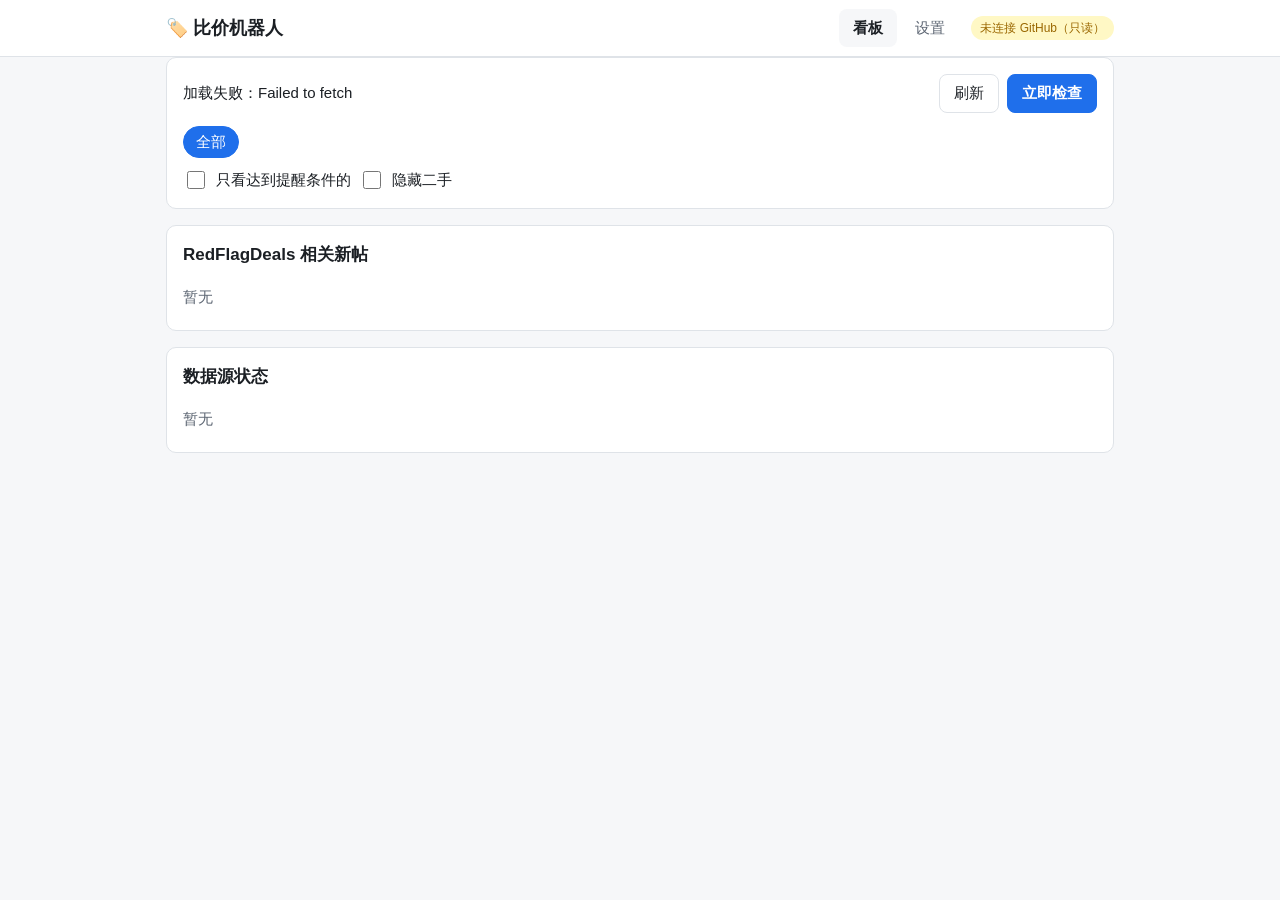
==== docs/index.html @ 58367739 "feat: 多商品比价机器人 + 设置页/看板 - 多商品配置（config.json），各数据源按商品搜索词搜索 - 原价可按容量分档、单一原价或不设；按成色设提醒折扣；全新机目标价 - 跳过网页标" ====
<!doctype html>
<html lang="zh-CN">
<head>
<meta charset="utf-8">
<meta name="viewport" content="width=device-width, initial-scale=1">
<title>比价机器人</title>
<link rel="icon" href="data:image/svg+xml,<svg xmlns='http://www.w3.org/2000/svg' viewBox='0 0 100 100'><text y='.9em' font-size='90'>🏷️</text></svg>">
<style>
:root {
  --bg: #f6f7f9; --panel: #ffffff; --text: #1b1f24; --muted: #5d6673; --line: #dfe3e8;
  --accent: #1f6feb; --accent-text: #ffffff; --good: #1a7f37; --good-bg: #dafbe1;
  --warn: #9a6700; --warn-bg: #fff8c5; --bad: #cf222e; --bad-bg: #ffebe9;
  --s1: #1f6feb; --s2: #bf3989; --s3: #1a7f37; --s4: #bc4c00; --s5: #8250df; --s6: #0a7ea4;
  --radius: 10px;
}
@media (prefers-color-scheme: dark) {
  :root:not([data-theme="light"]) {
    --bg: #0d1117; --panel: #161b22; --text: #e6edf3; --muted: #9198a1; --line: #30363d;
    --accent: #4493f8; --accent-text: #0d1117; --good: #3fb950; --good-bg: #12361f;
    --warn: #d29922; --warn-bg: #3b2e0a; --bad: #f85149; --bad-bg: #42181a;
    --s1: #4493f8; --s2: #db61a2; --s3: #3fb950; --s4: #f0883e; --s5: #a371f7; --s6: #39c5cf;
  }
}
* { box-sizing: border-box; }
body { margin: 0; background: var(--bg); color: var(--text);
  font: 15px/1.5 -apple-system, BlinkMacSystemFont, "Segoe UI", "PingFang SC", "Microsoft YaHei", sans-serif; }
a { color: var(--accent); }
button, input, select, textarea { font: inherit; color: inherit; }
header { background: var(--panel); border-bottom: 1px solid var(--line); position: sticky; top: 0; z-index: 5; }
.wrap { max-width: 980px; margin: 0 auto; padding: 0 16px; }
.top { display: flex; align-items: center; gap: 12px; min-height: 56px; flex-wrap: wrap; }
.top h1 { font-size: 18px; margin: 0; margin-right: auto; }
nav[role="tablist"] { display: flex; gap: 4px; }
.tab { border: 0; background: none; padding: 8px 14px; border-radius: 8px; cursor: pointer; color: var(--muted); }
.tab[aria-selected="true"] { background: var(--bg); color: var(--text); font-weight: 600; }
.pill { font-size: 12px; padding: 2px 8px; border-radius: 99px; background: var(--bg); color: var(--muted); border: 1px solid var(--line); }
.pill.ok { color: var(--good); background: var(--good-bg); border-color: transparent; }
.pill.bad { color: var(--bad); background: var(--bad-bg); border-color: transparent; }
.pill.warn { color: var(--warn); background: var(--warn-bg); border-color: transparent; }
main { padding: 16px 0 120px; }
.card { background: var(--panel); border: 1px solid var(--line); border-radius: var(--radius); padding: 16px; margin-bottom: 16px; }
.card h2 { font-size: 17px; margin: 0 0 12px; }
.card h3 { font-size: 15px; margin: 16px 0 8px; }
.row { display: flex; gap: 8px; flex-wrap: wrap; align-items: center; }
.muted { color: var(--muted); }
.small { font-size: 13px; }
.btn { border: 1px solid var(--line); background: var(--panel); padding: 7px 14px; border-radius: 8px; cursor: pointer; }
.btn:hover { border-color: var(--muted); }
.btn.primary { background: var(--accent); color: var(--accent-text); border-color: var(--accent); font-weight: 600; }
.btn.danger { color: var(--bad); }
.btn:disabled { opacity: .5; cursor: not-allowed; }
.btn.small { padding: 3px 10px; font-size: 13px; }
:focus-visible { outline: 2px solid var(--accent); outline-offset: 2px; }
.chips { display: flex; gap: 6px; flex-wrap: wrap; }
.chip { border: 1px solid var(--line); background: var(--panel); border-radius: 99px; padding: 4px 12px; cursor: pointer; }
.chip[aria-pressed="true"] { background: var(--accent); color: var(--accent-text); border-color: var(--accent); }
.offers { display: grid; gap: 8px; }
.offer { display: grid; grid-template-columns: 110px 1fr auto; gap: 4px 12px; align-items: start;
  padding: 10px 12px; border: 1px solid var(--line); border-radius: 8px; }
.offer.hit { border-color: var(--good); box-shadow: inset 4px 0 0 var(--good); }
.price { font-size: 20px; font-weight: 700; white-space: nowrap; }
.offer .title { overflow-wrap: anywhere; }
.offer .meta { grid-column: 2 / 4; display: flex; gap: 6px; flex-wrap: wrap; font-size: 13px; }
.badge { font-size: 12px; padding: 1px 7px; border-radius: 6px; background: var(--bg); border: 1px solid var(--line); white-space: nowrap; }
.badge.good { color: var(--good); background: var(--good-bg); border-color: transparent; }
.badge.warn { color: var(--warn); background: var(--warn-bg); border-color: transparent; }
.chart { width: 100%; height: auto; display: block; }
.legend { display: flex; gap: 12px; flex-wrap: wrap; font-size: 13px; }
.legend i { display: inline-block; width: 10px; height: 10px; border-radius: 2px; margin-right: 4px; vertical-align: middle; }
ul.plain { list-style: none; padding: 0; margin: 0; }
ul.plain li { padding: 6px 0; border-bottom: 1px solid var(--line); overflow-wrap: anywhere; }
ul.plain li:last-child { border-bottom: 0; }
label { display: block; font-size: 13px; color: var(--muted); margin-bottom: 4px; }
.field { margin-bottom: 12px; min-width: 0; }
input[type=text], input[type=number], input[type=password], input[type=url], select, textarea {
  width: 100%; padding: 7px 10px; border: 1px solid var(--line); border-radius: 8px; background: var(--bg); }
textarea { min-height: 84px; resize: vertical; }
.grid2 { display: grid; grid-template-columns: repeat(2, minmax(0, 1fr)); gap: 0 12px; }
.grid4 { display: grid; grid-template-columns: repeat(4, minmax(0, 1fr)); gap: 0 12px; }
.check { display: flex; align-items: center; gap: 8px; color: var(--text); font-size: 15px; margin: 0; }
.check input { width: 18px; height: 18px; }
details.prod { border: 1px solid var(--line); border-radius: 8px; margin-bottom: 10px; }
details.prod > summary { padding: 10px 12px; cursor: pointer; display: flex; gap: 8px; align-items: center; list-style: none; }
details.prod > summary::-webkit-details-marker { display: none; }
details.prod > summary::before { content: "▸"; color: var(--muted); }
details.prod[open] > summary::before { content: "▾"; }
details.prod .body { padding: 4px 12px 12px; }
table.tiers { width: 100%; border-collapse: collapse; }
table.tiers th { text-align: left; font-weight: normal; font-size: 13px; color: var(--muted); padding: 0 6px 4px 0; }
table.tiers td { padding: 0 6px 6px 0; }
.seg { display: inline-flex; border: 1px solid var(--line); border-radius: 8px; overflow: hidden; flex-wrap: wrap; }
.seg label { margin: 0; padding: 6px 12px; cursor: pointer; color: var(--text); font-size: 14px; }
.seg input { position: absolute; opacity: 0; pointer-events: none; }
.seg input:checked + span { font-weight: 700; color: var(--accent); }
.seg label:has(input:focus-visible) { outline: 2px solid var(--accent); outline-offset: -2px; }
.src { border: 1px solid var(--line); border-radius: 8px; padding: 10px 12px; margin-bottom: 8px; }
.savebar { position: fixed; left: 0; right: 0; bottom: 0; background: var(--panel); border-top: 1px solid var(--line); z-index: 6; }
.savebar .wrap { display: flex; gap: 8px; align-items: center; min-height: 60px; flex-wrap: wrap; padding-top: 8px; padding-bottom: 8px; }
#saveMsg { margin-right: auto; font-size: 14px; }
.err { color: var(--bad); }
.okmsg { color: var(--good); }
.empty { color: var(--muted); padding: 12px 0; }
.sr { position: absolute; width: 1px; height: 1px; overflow: hidden; clip: rect(0 0 0 0); white-space: nowrap; }
@media (max-width: 640px) {
  .offer { grid-template-columns: 1fr auto; }
  .offer .title { grid-column: 1 / 3; }
  .offer .meta { grid-column: 1 / 3; }
  .grid4 { grid-template-columns: repeat(2, minmax(0, 1fr)); }
  .grid2 { grid-template-columns: 1fr; }
}
</style>
</head>
<body>
<header>
  <div class="wrap top">
    <h1>🏷️ 比价机器人</h1>
    <nav role="tablist" aria-label="页面">
      <button class="tab" role="tab" id="tab-board" aria-controls="board" aria-selected="true">看板</button>
      <button class="tab" role="tab" id="tab-settings" aria-controls="settings" aria-selected="false" tabindex="-1">设置</button>
    </nav>
    <span id="conn" class="pill">未连接 GitHub</span>
  </div>
</header>

<main class="wrap">
  <section id="board" role="tabpanel" aria-labelledby="tab-board">
    <div class="card">
      <div class="row" style="justify-content: space-between">
        <div>
          <div id="runInfo">正在加载…</div>
          <div id="runStatus" class="small muted"></div>
        </div>
        <div class="row">
          <button class="btn" id="btnRefresh" type="button">刷新</button>
          <button class="btn primary" id="btnRun" type="button">立即检查</button>
        </div>
      </div>
      <p id="actionMsg" class="small" role="status" aria-live="polite"></p>
      <div class="chips" id="productChips" role="group" aria-label="按商品筛选"></div>
      <div class="row" style="margin-top: 10px">
        <label class="check"><input type="checkbox" id="onlyHits"> 只看达到提醒条件的</label>
        <label class="check"><input type="checkbox" id="hideUsed"> 隐藏二手</label>
      </div>
    </div>
    <div id="productBoards"></div>
    <div class="card">
      <h2>RedFlagDeals 相关新帖</h2>
      <ul class="plain" id="posts"></ul>
    </div>
    <div class="card">
      <h2>数据源状态</h2>
      <ul class="plain" id="health"></ul>
    </div>
  </section>

  <section id="settings" role="tabpanel" aria-labelledby="tab-settings" hidden>
    <div class="card">
      <h2>连接 GitHub</h2>
      <p class="small muted">保存设置和“立即检查”需要一个只对本仓库有权限的 GitHub 令牌。令牌只保存在这台设备的浏览器里。</p>
      <div class="field">
        <label for="token">GitHub 令牌（fine-grained token）</label>
        <input type="password" id="token" autocomplete="off" spellcheck="false" placeholder="github_pat_…">
      </div>
      <div class="row">
        <button class="btn primary" id="btnToken" type="button">保存令牌</button>
        <button class="btn" id="btnTokenClear" type="button">清除</button>
        <a id="tokenLink" class="small" target="_blank" rel="noopener">去 GitHub 创建令牌 ↗</a>
      </div>
      <p class="small muted" id="tokenHelp"></p>
      <p id="tokenMsg" class="small" role="status" aria-live="polite"></p>
    </div>

    <div class="card">
      <h2>通用</h2>
      <div class="grid2">
        <div class="field">
          <label for="s-interval">检查频率</label>
          <select id="s-interval" data-bind="settings.interval_minutes" data-type="num">
            <option value="10">每 10 分钟</option><option value="20">每 20 分钟</option>
            <option value="30">每 30 分钟</option><option value="60">每小时</option>
            <option value="180">每 3 小时</option>
          </select>
        </div>
        <div class="field">
          <label for="s-digest">每日行情推送时间（多伦多）</label>
          <select id="s-digest" data-bind="settings.daily_digest_hour" data-type="num"></select>
        </div>
        <div class="field">
          <label for="s-drop">已推送过的报价，再降多少才再推（$）</label>
          <input type="number" id="s-drop" min="0" step="1" data-bind="settings.price_drop_cad" data-type="num">
        </div>
        <div class="field">
          <label for="s-urgent">折扣达到多少用最高优先级推送（%）</label>
          <input type="number" id="s-urgent" min="0" max="100" step="1" data-bind="settings.urgent_discount_pct" data-type="num">
        </div>
        <div class="field">
          <label for="s-max">每次最多单独推送几条</label>
          <input type="number" id="s-max" min="1" max="30" step="1" data-bind="settings.max_pushes_per_run" data-type="num">
        </div>
        <div class="field">
          <label for="s-hst">税率（%，用于显示含税价）</label>
          <input type="number" id="s-hst" min="0" max="30" step="0.5" data-bind="settings.hst_pct" data-type="num">
        </div>
      </div>
      <label class="check"><input type="checkbox" data-bind="settings.skip_out_of_stock" data-type="bool"> 跳过网页标明缺货的报价</label>
    </div>

    <div class="card">
      <div class="row" style="justify-content: space-between; margin-bottom: 8px">
        <h2 style="margin: 0">商品</h2>
        <button class="btn" id="btnAddProduct" type="button">＋ 添加商品</button>
      </div>
      <div id="productEditors"></div>
    </div>

    <div class="card">
      <div class="row" style="justify-content: space-between; margin-bottom: 8px">
        <h2 style="margin: 0">数据源</h2>
        <button class="btn" id="btnAddSource" type="button">＋ 添加网页</button>
      </div>
      <p class="small muted">网址里的 <code>{query}</code> 会替换成每个商品的搜索词，这样一个数据源能搜所有商品；没有它的网址只抓一次，再按商品关键词匹配。</p>
      <div id="sourceEditors"></div>
    </div>

    <div class="card">
      <h2>手机推送和其他操作</h2>
      <p class="small muted">推送用 ntfy。主题名存放在仓库的 Settings → Secrets → Actions → <code>NTFY_TOPIC</code>，不会出现在这个公开页面里。</p>
      <div class="row">
        <button class="btn" id="btnTest" type="button">发送测试推送</button>
        <button class="btn" id="btnDigest" type="button">立即发送每日行情</button>
      </div>
      <p id="opsMsg" class="small" role="status" aria-live="polite"></p>
    </div>
  </section>
</main>

<div class="savebar" id="savebar" hidden>
  <div class="wrap">
    <span id="saveMsg" role="status" aria-live="polite"></span>
    <button class="btn" id="btnDiscard" type="button">放弃修改</button>
    <button class="btn primary" id="btnSave" type="button">保存设置</button>
  </div>
</div>

<script>
"use strict";
/* ------------------------------------------------------------ repo & API */
const REPO = (() => {
  const m = location.hostname.match(/^([^.]+)\.github\.io$/);
  const seg = location.pathname.split("/").filter(Boolean)[0];
  if (m && seg) return { owner: m[1], name: seg };
  return { owner: "cflank", name: "deal-bot" };
})();
const API = `https://api.github.com/repos/${REPO.owner}/${REPO.name}`;
const RAW = `https://raw.githubusercontent.com/${REPO.owner}/${REPO.name}`;
const WORKFLOW = "bot.yml";
const COND = { new: "全新", openbox: "开箱", refurb: "翻新", used: "二手" };

const store = {
  get(k) { try { return localStorage.getItem(k); } catch { return null; } },
  set(k, v) { try { v == null ? localStorage.removeItem(k) : localStorage.setItem(k, v); } catch {} },
};
let token = store.get("dealbot.token") || "";

async function gh(path, { method = "GET", body, raw = false } = {}) {
  const headers = { Accept: raw ? "application/vnd.github.raw+json" : "application/vnd.github+json" };
  if (token) headers.Authorization = `Bearer ${token}`;
  if (body) headers["Content-Type"] = "application/json";
  const r = await fetch(API + path, { method, headers, body: body ? JSON.stringify(body) : undefined, cache: "no-store" });
  if (!r.ok) {
    let msg = `HTTP ${r.status}`;
    try { const j = await r.json(); if (j.message) msg += `：${j.message}`; } catch {}
    const e = new Error(msg); e.status = r.status; throw e;
  }
  if (r.status === 204) return null;
  return raw ? r.text() : r.json();
}

async function readFile(path, ref) {
  if (token) return JSON.parse(await gh(`/contents/${path}?ref=${ref}`, { raw: true }));
  const r = await fetch(`${RAW}/${ref}/${path}?t=${Date.now()}`, { cache: "no-store" });
  if (!r.ok) { const e = new Error(`HTTP ${r.status}`); e.status = r.status; throw e; }
  return r.json();
}

const b64encode = (s) => { const b = new TextEncoder().encode(s); let x = ""; b.forEach(c => x += String.fromCharCode(c)); return btoa(x); };
const b64decode = (s) => new TextDecoder().decode(Uint8Array.from(atob(s.replace(/\n/g, "")), c => c.charCodeAt(0)));

async function dispatch(mode) {
  await gh(`/actions/workflows/${WORKFLOW}/dispatches`, { method: "POST", body: { ref: "main", inputs: { mode } } });
}

/* ---------------------------------------------------------------- helpers */
const $ = (s, el = document) => el.querySelector(s);
const esc = (s) => String(s ?? "").replace(/[&<>"']/g, c => ({ "&": "&amp;", "<": "&lt;", ">": "&gt;", '"': "&quot;", "'": "&#39;" }[c]));
const safeUrl = (u) => /^https?:\/\//i.test(u || "") ? u : "#";
const money = (v) => v == null ? "-" : "$" + Number(v).toLocaleString("en-CA", { minimumFractionDigits: v % 1 ? 2 : 0, maximumFractionDigits: 2 });
function ago(iso) {
  if (!iso) return "从未";
  const m = Math.round((Date.now() - new Date(iso).getTime()) / 60000);
  if (m < 1) return "刚刚"; if (m < 60) return `${m} 分钟前`;
  const h = Math.round(m / 60); if (h < 48) return `${h} 小时前`;
  return `${Math.round(h / 24)} 天前`;
}
function setMsg(el, text, kind) { el.textContent = text; el.className = "small " + (kind === "err" ? "err" : kind === "ok" ? "okmsg" : ""); }
function errText(e) {
  if (e.status === 401) return "令牌无效或已过期，请在“设置”里重新填写。";
  if (e.status === 403 || e.status === 404) return `没有权限（${e.message}）。请确认令牌对本仓库有 Contents 和 Actions 的读写权限。`;
  return e.message;
}

/* ------------------------------------------------------------------- tabs */
const tabs = [$("#tab-board"), $("#tab-settings")];
function selectTab(t) {
  tabs.forEach(x => {
    const on = x === t;
    x.setAttribute("aria-selected", on); x.tabIndex = on ? 0 : -1;
    document.getElementById(x.getAttribute("aria-controls")).hidden = !on;
  });
  $("#savebar").hidden = t.id !== "tab-settings";
  store.set("dealbot.tab", t.id);
}
tabs.forEach((t, i) => {
  t.addEventListener("click", () => selectTab(t));
  t.addEventListener("keydown", e => {
    if (e.key === "ArrowRight" || e.key === "ArrowLeft") {
      const n = tabs[(i + (e.key === "ArrowRight" ? 1 : tabs.length - 1)) % tabs.length];
      n.focus(); selectTab(n);
    }
  });
});

/* ------------------------------------------------------------- dashboard */
let latest = null, history = {}, filterProduct = store.get("dealbot.filter") || "all";

async function loadBoard() {
  $("#runInfo").textContent = "正在加载…";
  try {
    [latest, history] = await Promise.all([readFile("latest.json", "data"), readFile("history.json", "data").catch(() => ({}))]);
  } catch (e) {
    latest = null;
    $("#runInfo").textContent = e.status === 404 ? "还没有数据：机器人第一次运行后这里会显示报价。" : `加载失败：${errText(e)}`;
  }
  if (latest) {
    $("#runInfo").innerHTML = `上次检查：<strong>${esc(ago(latest.generated_at))}</strong>
      <span class="muted small">（每 ${esc(latest.interval_minutes)} 分钟检查一次）</span>`;
  }
  renderBoard();
  loadRuns();
}

async function loadRuns() {
  try {
    const j = await gh(`/actions/workflows/${WORKFLOW}/runs?per_page=1`);
    const r = j.workflow_runs && j.workflow_runs[0];
    if (!r) return;
    const st = r.status !== "completed" ? "运行中…" : r.conclusion === "success" ? "成功" : `失败（${r.conclusion}）`;
    $("#runStatus").innerHTML = `最近一次 GitHub 运行：${esc(st)} · ${esc(ago(r.created_at))} · <a href="${esc(r.html_url)}" target="_blank" rel="noopener">查看日志 ↗</a>`;
  } catch { /* unauthenticated rate limit etc. — not critical */ }
}

function renderBoard() {
  const chips = $("#productChips"); chips.innerHTML = "";
  const products = latest ? latest.products : [];
  if (filterProduct !== "all" && !products.some(p => p.id === filterProduct)) filterProduct = "all";
  [{ id: "all", name: "全部" }, ...products].forEach(p => {
    const b = document.createElement("button");
    b.type = "button"; b.className = "chip"; b.textContent = p.name;
    b.setAttribute("aria-pressed", p.id === filterProduct);
    b.onclick = () => { filterProduct = p.id; store.set("dealbot.filter", p.id); renderBoard(); };
    chips.append(b);
  });

  const boards = $("#productBoards"); boards.innerHTML = "";
  const onlyHits = $("#onlyHits").checked, hideUsed = $("#hideUsed").checked;
  products.filter(p => filterProduct === "all" || p.id === filterProduct).forEach(p => {
    const all = latest.offers.filter(o => o.product === p.id);
    const list = all.filter(o => (!onlyHits || o.qualifies) && (!hideUsed || o.condition !== "used"));
    const best = all.filter(o => o.condition !== "used").sort((a, b) => a.price - b.price)[0];
    const card = document.createElement("section");
    card.className = "card"; card.setAttribute("aria-label", p.name);
    card.innerHTML = `<div class="row" style="justify-content: space-between">
        <h2 style="margin: 0">${esc(p.name)}</h2>
        <span class="small muted">${all.length} 个报价${best ? ` · 非二手最低 <strong>${money(best.price)}</strong>` : ""}</span>
      </div>
      ${chartHtml(history[p.id], p.name)}
      <div class="offers">${list.map(offerHtml).join("") || `<div class="empty">${all.length ? "没有符合筛选条件的报价" : "暂时没有抓到报价"}</div>`}</div>`;
    boards.append(card);
  });
  if (!products.length && latest) boards.innerHTML = `<div class="card empty">还没有启用的商品，去“设置”里添加。</div>`;

  const posts = (latest?.posts || []).filter(p => filterProduct === "all" || p.product === filterProduct);
  const names = Object.fromEntries(products.map(p => [p.id, p.name]));
  $("#posts").innerHTML = posts.map(p => `<li><a href="${esc(safeUrl(p.link))}" target="_blank" rel="noopener">${esc(p.title)}</a>
      <div class="small muted">${esc(names[p.product] || "")} · ${esc(ago(p.first_seen))}</div></li>`).join("") || `<li class="empty">暂无</li>`;

  const h = Object.entries(latest?.health || {});
  $("#health").innerHTML = h.map(([n, s]) => `<li><span class="pill ${s.ok ? "ok" : "bad"}">${s.ok ? "正常" : "失败"}</span>
      <strong>${esc(n)}</strong> <span class="small muted">${s.ok ? `匹配 ${esc(s.matched)} / 抓到 ${esc(s.raw)}` : `连续 ${esc(s.fails)} 次 · ${esc(s.error)}`}</span></li>`).join("") || `<li class="empty">暂无</li>`;
}

function offerHtml(o) {
  const badges = [];
  if (o.pct != null) badges.push(`<span class="badge ${o.pct <= 100 ? "good" : ""}">原价的 ${Math.round(o.pct)}%</span>`);
  if (o.tier) badges.push(`<span class="badge">${esc(o.tier)}</span>`);
  badges.push(`<span class="badge">${esc(COND[o.condition] || o.condition)}</span>`);
  badges.push(`<span class="badge">${esc(o.source)}</span>`);
  if (o.qualifies) badges.push(`<span class="badge good">达到提醒条件</span>`);
  if (o.carrier) badges.push(`<span class="badge warn">可能需绑定 ${esc(o.carrier)}</span>`);
  if (o.seller) badges.push(`<span class="badge warn">${esc(o.seller)}</span>`);
  if (o.storage_guessed) badges.push(`<span class="badge warn">容量未识别</span>`);
  if (o.lowest != null && o.lowest < o.price) badges.push(`<span class="badge">曾低至 ${money(o.lowest)}</span>`);
  return `<div class="offer ${o.qualifies ? "hit" : ""}">
    <div class="price">${money(o.price)}</div>
    <a class="title" href="${esc(safeUrl(o.url))}" target="_blank" rel="noopener">${esc(o.title)}</a>
    <div class="small muted" style="white-space: nowrap">${o.msrp ? "原价 " + money(o.msrp) : ""}</div>
    <div class="meta">${badges.join("")}</div></div>`;
}

function chartHtml(h, name) {
  if (!h) return "";
  const days = Object.keys(h).sort();
  const series = [...new Set(days.flatMap(d => Object.keys(h[d])))].sort();
  if (days.length < 2 || !series.length) return `<p class="small muted">价格走势：再积累几天数据后显示。</p>`;
  // Draw at the real on-screen width so labels stay readable on phones.
  const W = Math.max(280, Math.min(900, ($("main").clientWidth || 640) - 66)), H = W < 500 ? 160 : 200;
  const P = { l: 52, r: 12, t: 10, b: 24 };
  const vals = days.flatMap(d => Object.values(h[d]));
  let lo = Math.min(...vals), hi = Math.max(...vals);
  if (hi === lo) { hi += 1; lo -= 1; }
  const x = i => P.l + (W - P.l - P.r) * (days.length === 1 ? 0.5 : i / (days.length - 1));
  const y = v => P.t + (H - P.t - P.b) * (1 - (v - lo) / (hi - lo));
  const colors = ["--s1", "--s2", "--s3", "--s4", "--s5", "--s6"];
  const lines = series.map((s, si) => {
    const pts = days.map((d, i) => h[d][s] != null ? [x(i), y(h[d][s]), d, h[d][s]] : null).filter(Boolean);
    const col = `var(${colors[si % colors.length]})`;
    return `<polyline style="fill: none; stroke: ${col}; stroke-width: 2" points="${pts.map(p => p[0].toFixed(1) + "," + p[1].toFixed(1)).join(" ")}"/>` +
      pts.map(p => `<circle cx="${p[0].toFixed(1)}" cy="${p[1].toFixed(1)}" r="3" style="fill: ${col}"><title>${esc(s)} ${p[2]}：${money(p[3])}</title></circle>`).join("");
  }).join("");
  const ticks = [lo, (lo + hi) / 2, hi].map(v => `<text x="${P.l - 6}" y="${y(v) + 4}" text-anchor="end" font-size="11" style="fill: var(--muted)">${money(Math.round(v))}</text>
    <line x1="${P.l}" x2="${W - P.r}" y1="${y(v)}" y2="${y(v)}" style="stroke: var(--line)"/>`).join("");
  const xl = [0, days.length - 1].map(i => `<text x="${x(i)}" y="${H - 6}" text-anchor="${i ? "end" : "start"}" font-size="11" style="fill: var(--muted)">${days[i].slice(5)}</text>`).join("");
  return `<h3>每日最低价走势</h3>
    <svg class="chart" viewBox="0 0 ${W} ${H}" role="img" aria-label="${esc(name)} 每日最低价走势">${ticks}${xl}${lines}</svg>
    <div class="legend">${series.map((s, si) => `<span><i style="background: var(${colors[si % colors.length]})"></i>${esc(s)}</span>`).join("")}</div>`;
}

let resizeTimer;
window.addEventListener("resize", () => { clearTimeout(resizeTimer); resizeTimer = setTimeout(() => latest && renderBoard(), 200); });
$("#onlyHits").onchange = renderBoard;
$("#hideUsed").onchange = renderBoard;
$("#btnRefresh").onclick = loadBoard;

async function runAction(mode, msgEl, okText) {
  if (!token) { setMsg(msgEl, "需要先在“设置”里填写 GitHub 令牌。", "err"); return; }
  setMsg(msgEl, "正在提交…");
  try { await dispatch(mode); setMsg(msgEl, okText, "ok"); setTimeout(loadRuns, 4000); }
  catch (e) { setMsg(msgEl, errText(e), "err"); }
}
$("#btnRun").onclick = () => runAction("run", $("#actionMsg"), "已开始检查，大约 1–3 分钟后点“刷新”查看。");
$("#btnTest").onclick = () => runAction("test-notify", $("#opsMsg"), "已发送，约 1 分钟内手机应收到测试推送。");
$("#btnDigest").onclick = () => runAction("digest", $("#opsMsg"), "已开始，约 1–3 分钟后收到每日行情。");

/* --------------------------------------------------------------- settings */
let cfg = null, cfgSha = null, saved = "", dirty = false;

const DEFAULT_PRODUCT = () => ({
  id: "", name: "新商品", enabled: true, query: "", include: [], exclude: ["for parts", "broken", "wanted", "wtb"],
  min_price: 0, max_price: null, msrp: {}, max_pct: { new: 90, openbox: 85, refurb: 85, used: 70 }, target_price: {},
  _mode: "single", _rows: [{ gb: 256, msrp: null, target: null }],
});

function toUi(c) {
  c.settings = c.settings || {};
  (c.products || (c.products = [])).forEach(p => {
    const m = p.msrp || {}, t = p.target_price || {};
    const gbs = [...new Set([...Object.keys(m), ...Object.keys(t)].filter(k => /^\d+$/.test(k)))].map(Number).sort((a, b) => a - b);
    p._mode = gbs.length ? "tiered" : (m.default || t.default) ? "single" : "none";
    p._rows = gbs.length ? gbs.map(g => ({ gb: g, msrp: m[g] ?? null, target: t[g] ?? null })) : [{ gb: 256, msrp: null, target: null }];
    p._single = { msrp: m.default ?? null, target: t.default ?? null };
    p.max_pct = p.max_pct || {};
  });
  c.sources = c.sources || [];
  return c;
}

function fromUi(c) {
  const out = JSON.parse(JSON.stringify(c));
  out.products.forEach(p => {
    const mode = p._mode, rows = p._rows || [], single = p._single || {};
    p.msrp = {}; p.target_price = {};
    if (mode === "tiered") rows.filter(r => r.gb).forEach(r => {
      if (r.msrp) p.msrp[String(r.gb)] = r.msrp;
      if (r.target) p.target_price[String(r.gb)] = r.target;
    });
    if (mode === "single") { if (single.msrp) p.msrp.default = single.msrp; if (single.target) p.target_price.default = single.target; }
    if (mode === "none" && single.target) p.target_price.default = single.target;
    Object.keys(p.max_pct || {}).forEach(k => { if (p.max_pct[k] == null) delete p.max_pct[k]; });
    if (p.max_price == null) delete p.max_price;
    delete p._mode; delete p._rows; delete p._single;
  });
  return out;
}

function validate(c) {
  const errs = [], ids = new Set();
  c.products.forEach((p, i) => {
    const n = p.name?.trim() || `第 ${i + 1} 个商品`;
    if (!p.name?.trim()) errs.push(`${n}：名称不能为空`);
    if (!p.include?.length && !p.name?.trim()) errs.push(`${n}：至少填一个“标题需包含”的词`);
    if (ids.has(p.id)) errs.push(`${n}：重复的商品`);
    ids.add(p.id);
    if (p.max_price != null && p.min_price != null && p.max_price < p.min_price) errs.push(`${n}：最高价低于最低价`);
    if (p._mode === "tiered" && !p._rows.some(r => r.gb && r.msrp)) errs.push(`${n}：按容量定价至少要填一行原价`);
  });
  c.sources.forEach((s, i) => {
    if (!s.name?.trim()) errs.push(`第 ${i + 1} 个数据源：名称不能为空`);
    if (s.type !== "bestbuy" && !/^https?:\/\//.test(s.url || "")) errs.push(`${s.name || "数据源"}：网址需以 http(s):// 开头`);
  });
  return errs;
}

function getPath(obj, path) { return path.split(".").reduce((o, k) => o == null ? o : o[k], obj); }
function setPath(obj, path, v) {
  const ks = path.split("."); let o = obj;
  ks.slice(0, -1).forEach((k, i) => { if (o[k] == null) o[k] = /^\d+$/.test(ks[i + 1]) ? [] : {}; o = o[k]; });
  o[ks[ks.length - 1]] = v;
}
function readInput(el) {
  const t = el.dataset.type;
  if (t === "bool") return el.checked;
  if (t === "num") return el.value === "" ? null : Number(el.value);
  if (t === "lines") return el.value.split(/\n|,/).map(s => s.trim()).filter(Boolean);
  return el.value;
}
function fillInputs(root) {
  root.querySelectorAll("[data-bind]").forEach(el => {
    const v = getPath(cfg, el.dataset.bind), t = el.dataset.type;
    if (t === "bool") el.checked = v == null ? true : !!v;  // enabled / skip_out_of_stock default to on
    else if (t === "lines") el.value = (v || []).join("\n");
    else if (el.type === "radio") el.checked = el.value === String(v);
    else el.value = v ?? "";
  });
}

document.addEventListener("input", onEdit);
document.addEventListener("change", onEdit);
function onEdit(e) {
  const el = e.target;
  if (!el.dataset || !el.dataset.bind || !cfg) return;
  if (el.type === "radio" && !el.checked) return;
  setPath(cfg, el.dataset.bind, el.type === "radio" ? el.value : readInput(el));
  if (el.dataset.rerender) renderEditors();
  if (el.dataset.bind.endsWith(".name")) {
    const sum = el.closest("details")?.querySelector(".pname");
    if (sum) sum.textContent = el.value || "（未命名）";
  }
  markDirty();
}

function markDirty() {
  dirty = JSON.stringify(fromUi(cfg)) !== saved;
  $("#btnSave").disabled = !dirty || !token;
  $("#btnDiscard").disabled = !dirty;
  const m = $("#saveMsg");
  if (!token) setMsg(m, "只读：填写 GitHub 令牌后才能保存。");
  else if (dirty) setMsg(m, "有未保存的修改。");
  else setMsg(m, "");
}

function slugId(name) {
  let base = (name || "").toLowerCase().replace(/[^a-z0-9]+/g, "-").replace(/^-|-$/g, "") || "p";
  let id = base, i = 2;
  while (cfg.products.some(p => p.id === id)) id = `${base}-${i++}`;
  return id;
}

function productEditor(p, i) {
  const b = `products.${i}`;
  const tiers = p._mode === "tiered" ? `
    <table class="tiers"><thead><tr><th scope="col">容量（GB，1TB=1024）</th><th scope="col">原价 $</th><th scope="col">目标价 $（全新）</th><th><span class="sr">删除</span></th></tr></thead><tbody>
    ${p._rows.map((r, j) => `<tr>
      <td><input type="number" min="1" aria-label="容量" data-bind="${b}._rows.${j}.gb" data-type="num"></td>
      <td><input type="number" min="0" aria-label="原价" data-bind="${b}._rows.${j}.msrp" data-type="num"></td>
      <td><input type="number" min="0" aria-label="目标价" data-bind="${b}._rows.${j}.target" data-type="num"></td>
      <td><button type="button" class="btn small danger" data-act="delRow" data-i="${i}" data-j="${j}" aria-label="删除这一行">✕</button></td></tr>`).join("")}
    </tbody></table>
    <button type="button" class="btn small" data-act="addRow" data-i="${i}">＋ 加一档容量</button>
    <p class="small muted">标题里认不出容量时，按最小一档比较，避免高估折扣。</p>` :
    `<div class="grid2">
      ${p._mode === "single" ? `<div class="field"><label for="p${i}-msrp">原价 $</label><input type="number" min="0" id="p${i}-msrp" data-bind="${b}._single.msrp" data-type="num"></div>` : ""}
      <div class="field"><label for="p${i}-target">目标价 $（全新，低于即提醒）</label><input type="number" min="0" id="p${i}-target" data-bind="${b}._single.target" data-type="num"></div>
    </div>`;
  return `<details class="prod" ${p._open ? "open" : ""} data-i="${i}">
    <summary><span class="pname">${esc(p.name || "（未命名）")}</span>
      ${p.enabled === false ? `<span class="pill">已暂停</span>` : `<span class="pill ok">监控中</span>`}</summary>
    <div class="body">
      <label class="check" style="margin-bottom: 12px"><input type="checkbox" data-bind="${b}.enabled" data-type="bool" data-rerender="1"> 启用监控</label>
      <div class="grid2">
        <div class="field"><label for="p${i}-name">名称（推送里显示）</label><input type="text" id="p${i}-name" data-bind="${b}.name"></div>
        <div class="field"><label for="p${i}-q">搜索词（用于各网站搜索）</label><input type="text" id="p${i}-q" data-bind="${b}.query" placeholder="例如 airpods pro 3"></div>
        <div class="field"><label for="p${i}-inc">标题需包含（任一即可，每行一个）</label><textarea id="p${i}-inc" data-bind="${b}.include" data-type="lines"></textarea></div>
        <div class="field"><label for="p${i}-exc">标题含这些就排除（每行一个）</label><textarea id="p${i}-exc" data-bind="${b}.exclude" data-type="lines"></textarea></div>
        <div class="field"><label for="p${i}-min">最低价 $（低于视为配件/误识别）</label><input type="number" min="0" id="p${i}-min" data-bind="${b}.min_price" data-type="num"></div>
        <div class="field"><label for="p${i}-max">最高价 $（可空）</label><input type="number" min="0" id="p${i}-max" data-bind="${b}.max_price" data-type="num"></div>
      </div>
      <h3>原价和目标价</h3>
      <div class="seg" role="radiogroup" aria-label="原价方式" style="margin-bottom: 10px">
        ${[["tiered", "按容量分档"], ["single", "单一原价"], ["none", "不设原价"]].map(([v, t]) =>
          `<label><input type="radio" name="mode${i}" value="${v}" data-bind="${b}._mode" data-rerender="1"><span>${t}</span></label>`).join("")}
      </div>
      ${tiers}
      <h3>按折扣提醒：报价 ≤ 原价的百分之几</h3>
      ${p._mode === "none" ? `<p class="small muted">不设原价时只按目标价提醒。</p>` : `<div class="grid4">
        ${Object.entries(COND).map(([k, t]) => `<div class="field"><label for="p${i}-pct-${k}">${t}（%）</label>
          <input type="number" min="1" max="150" id="p${i}-pct-${k}" placeholder="不提醒" data-bind="${b}.max_pct.${k}" data-type="num"></div>`).join("")}
      </div><p class="small muted">留空表示这种成色不按折扣提醒。目标价只对全新机生效。</p>`}
      <div class="row" style="justify-content: flex-end"><button type="button" class="btn danger" data-act="delProduct" data-i="${i}">删除这个商品</button></div>
    </div></details>`;
}

function sourceEditor(s, i) {
  const b = `sources.${i}`;
  const kind = { rfd: "论坛 RSS", bestbuy: "Best Buy 接口", amazon: "Amazon 搜索页", page: "网页结构化数据" }[s.type] || s.type;
  return `<div class="src">
    <div class="row" style="justify-content: space-between">
      <label class="check"><input type="checkbox" data-bind="${b}.enabled" data-type="bool"> <strong>${esc(s.name)}</strong></label>
      <span class="pill">${esc(kind)}</span>
    </div>
    <div class="grid2" style="margin-top: 8px">
      <div class="field"><label for="s${i}-name">名称</label><input type="text" id="s${i}-name" data-bind="${b}.name"></div>
      ${s.type !== "rfd" ? `<div class="field"><label for="s${i}-cond">成色</label><select id="s${i}-cond" data-bind="${b}.condition">
        <option value="">按标题自动识别</option>${Object.entries(COND).map(([k, t]) => `<option value="${k}">一律算${t}</option>`).join("")}</select></div>` : "<div></div>"}
    </div>
    ${s.type !== "bestbuy" ? `<div class="field"><label for="s${i}-url">网址</label><input type="url" id="s${i}-url" data-bind="${b}.url" spellcheck="false"></div>` : `<p class="small muted">自动用每个商品的搜索词查询。</p>`}
    <div class="row" style="justify-content: flex-end"><button type="button" class="btn small danger" data-act="delSource" data-i="${i}">删除</button></div>
  </div>`;
}

function renderEditors() {
  if (!cfg) return;
  const open = new Set([...document.querySelectorAll("details.prod[open]")].map(d => d.dataset.i));
  cfg.products.forEach((p, i) => { p._open = open.has(String(i)) || p._open; });
  $("#productEditors").innerHTML = cfg.products.map(productEditor).join("") || `<p class="empty">还没有商品。</p>`;
  $("#sourceEditors").innerHTML = cfg.sources.map(sourceEditor).join("");
  cfg.products.forEach(p => delete p._open);
  fillInputs($("#settings"));
}

document.addEventListener("click", e => {
  const btn = e.target.closest("[data-act]");
  if (!btn || !cfg) return;
  const i = Number(btn.dataset.i), act = btn.dataset.act;
  if (act === "delProduct") {
    if (!confirm(`删除“${cfg.products[i].name}”？保存后生效。`)) return;
    cfg.products.splice(i, 1);
  } else if (act === "addRow") { cfg.products[i]._rows.push({ gb: null, msrp: null, target: null }); cfg.products[i]._open = true; }
  else if (act === "delRow") { cfg.products[i]._rows.splice(Number(btn.dataset.j), 1); cfg.products[i]._open = true; }
  else if (act === "delSource") {
    if (!confirm(`删除数据源“${cfg.sources[i].name}”？保存后生效。`)) return;
    cfg.sources.splice(i, 1);
  }
  renderEditors(); markDirty();
});

$("#btnAddProduct").onclick = () => {
  const p = DEFAULT_PRODUCT(); p._open = true;
  cfg.products.push(p); renderEditors(); markDirty();
  const d = document.querySelectorAll("details.prod"); d[d.length - 1]?.querySelector("input[type=text]")?.focus();
};
$("#btnAddSource").onclick = () => {
  cfg.sources.push({ id: "custom-" + Date.now().toString(36), name: "新网页", type: "page", enabled: true, url: "https://" });
  renderEditors(); markDirty();
};

async function loadConfig() {
  try {
    if (token) {
      const j = await gh(`/contents/config.json?ref=main`);
      cfgSha = j.sha;
      cfg = toUi(JSON.parse(b64decode(j.content)));
    } else {
      cfg = toUi(await readFile("config.json", "main"));
    }
    saved = JSON.stringify(fromUi(cfg));
    renderEditors(); markDirty();
  } catch (e) {
    $("#productEditors").innerHTML = `<p class="err">读取设置失败：${esc(errText(e))}</p>`;
  }
}

$("#btnDiscard").onclick = () => { if (confirm("放弃所有未保存的修改？")) loadConfig(); };
$("#btnSave").onclick = async () => {
  const m = $("#saveMsg");
  cfg.products.forEach(p => { if (!p.id) p.id = slugId(p.query || p.name); });  // id is fixed once saved
  const errs = validate(cfg);
  if (errs.length) { setMsg(m, "请先修正：" + errs.join("；"), "err"); return; }
  const out = fromUi(cfg);
  out.products.forEach(p => { if (!p.include || !p.include.length) p.include = [p.name]; });
  $("#btnSave").disabled = true; setMsg(m, "正在保存…");
  try {
    const r = await gh(`/contents/config.json`, { method: "PUT", body: {
      message: "settings: 通过设置页更新", branch: "main", sha: cfgSha,
      content: b64encode(JSON.stringify(out, null, 2) + "\n") } });
    cfgSha = r.content.sha;
    cfg = toUi(out); saved = JSON.stringify(fromUi(cfg));
    renderEditors(); markDirty();
    setMsg(m, "已保存。机器人会马上按新设置检查一次，1–3 分钟后看板更新。", "ok");
    setTimeout(loadRuns, 5000);
  } catch (e) {
    $("#btnSave").disabled = false;
    setMsg(m, e.status === 409 ? "设置在别处被改过了，请点“放弃修改”重新加载后再改。" : "保存失败：" + errText(e), "err");
  }
};
window.addEventListener("beforeunload", e => { if (dirty) { e.preventDefault(); e.returnValue = ""; } });

/* ------------------------------------------------------------------ token */
function tokenUrl() {
  const q = new URLSearchParams({ name: `${REPO.name} 设置页`, description: "比价机器人设置页使用",
    target_name: REPO.owner, expires_in: "90", contents: "write", actions: "write" });
  return `https://github.com/settings/personal-access-tokens/new?${q}`;
}
$("#tokenLink").href = tokenUrl();
$("#tokenHelp").textContent = `创建时：Repository access 选 “Only select repositories” → ${REPO.owner}/${REPO.name}；Permissions 里 Contents 和 Actions 选 “Read and write”。`;
async function checkToken() {
  const pill = $("#conn");
  if (!token) { pill.textContent = "未连接 GitHub（只读）"; pill.className = "pill warn"; return false; }
  try {
    const r = await gh("");
    const canPush = r.permissions ? r.permissions.push : true;
    pill.textContent = canPush ? "已连接 GitHub" : "令牌无写权限"; pill.className = "pill " + (canPush ? "ok" : "bad");
    return canPush;
  } catch (e) { pill.textContent = "令牌无效"; pill.className = "pill bad"; return false; }
}
$("#btnToken").onclick = async () => {
  const v = $("#token").value.trim();
  if (!v) { setMsg($("#tokenMsg"), "请先粘贴令牌。", "err"); return; }
  token = v; store.set("dealbot.token", v); $("#token").value = "";
  const ok = await checkToken();
  setMsg($("#tokenMsg"), ok ? "已保存，可以修改设置了。" : "令牌不可用：请检查权限是否包含本仓库的 Contents 读写。", ok ? "ok" : "err");
  await loadConfig(); loadRuns();
};
$("#btnTokenClear").onclick = async () => {
  token = ""; store.set("dealbot.token", null); await checkToken();
  setMsg($("#tokenMsg"), "已清除，本设备不再保存令牌。", "ok"); await loadConfig();
};

/* ------------------------------------------------------------------- init */
const digestSel = $("#s-digest");
digestSel.innerHTML = `<option value="-1">不发送</option>` + Array.from({ length: 24 }, (_, h) => `<option value="${h}">${h}:00 以后</option>`).join("");
selectTab(document.getElementById(store.get("dealbot.tab") || "tab-board") || tabs[0]);
checkToken();
loadBoard();
loadConfig();
</script>
</body>
</html>
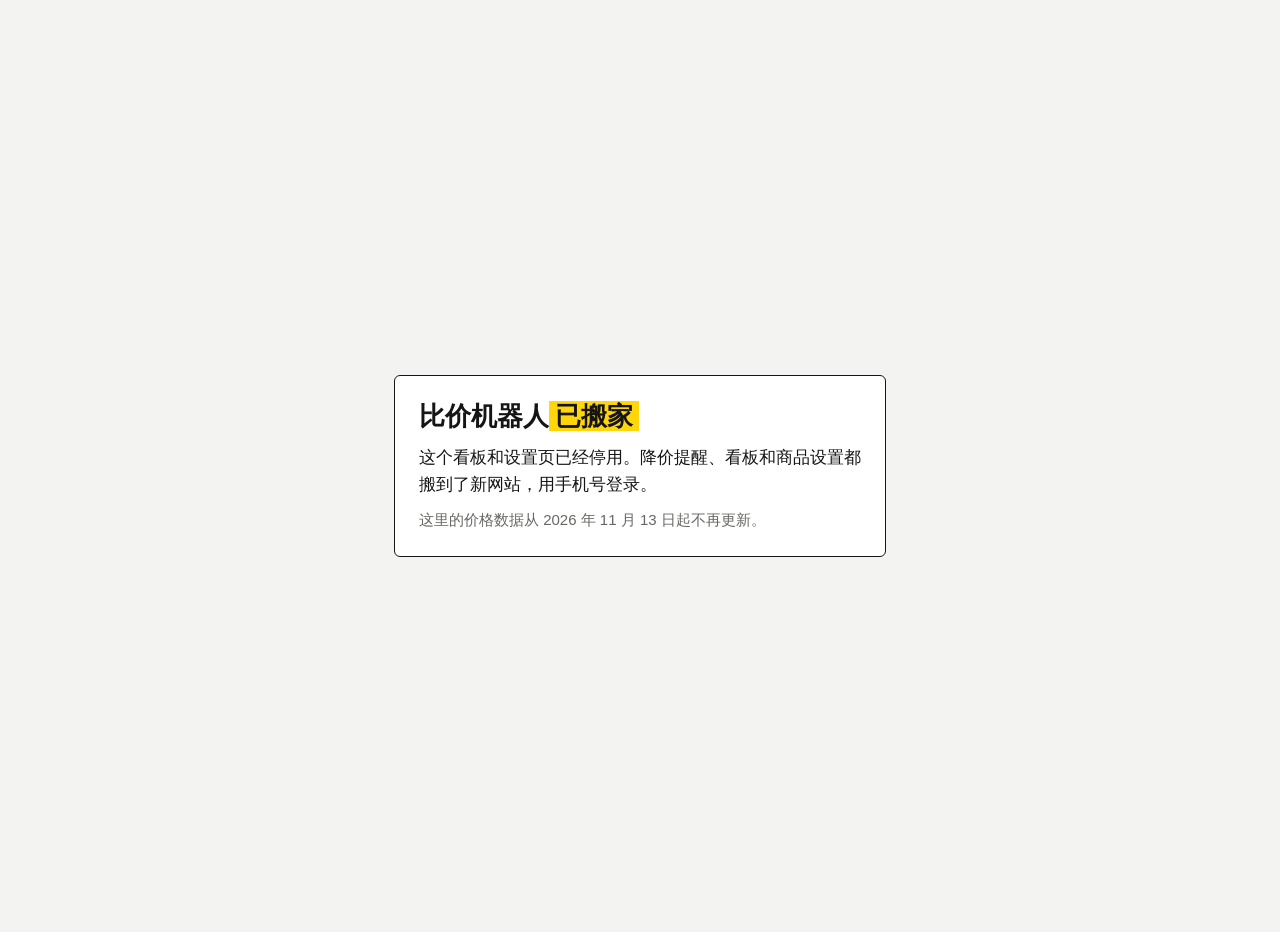
==== commit 1bc6858b: "chore: 单人版看板换成已迁移说明 Co-Authored-By: Claude Fable 5.2 <noreply@anthropic.com>" ====
--- a/docs/index.html
+++ b/docs/index.html
@@ -3,755 +3,28 @@
 <head>
 <meta charset="utf-8">
 <meta name="viewport" content="width=device-width, initial-scale=1">
-<title>比价机器人</title>
-<link rel="icon" href="data:image/svg+xml,<svg xmlns='http://www.w3.org/2000/svg' viewBox='0 0 100 100'><text y='.9em' font-size='90'>🏷️</text></svg>">
+<meta name="robots" content="noindex">
+<title>比价机器人已搬家</title>
 <style>
-:root {
-  --bg: #f6f7f9; --panel: #ffffff; --text: #1b1f24; --muted: #5d6673; --line: #dfe3e8;
-  --accent: #1f6feb; --accent-text: #ffffff; --good: #1a7f37; --good-bg: #dafbe1;
-  --warn: #9a6700; --warn-bg: #fff8c5; --bad: #cf222e; --bad-bg: #ffebe9;
-  --s1: #1f6feb; --s2: #bf3989; --s3: #1a7f37; --s4: #bc4c00; --s5: #8250df; --s6: #0a7ea4;
-  --radius: 10px;
+:root { --shelf: #F3F4F1; --tag: #FFFFFF; --ink: #151515; --mute: #666963; --clearance: #FFD60A; }
+@media (prefers-color-scheme: dark) {
+  :root { --shelf: #151515; --tag: #222320; --ink: #F3F4F1; --mute: #A3A69F; }
 }
-@media (prefers-color-scheme: dark) {
-  :root:not([data-theme="light"]) {
-    --bg: #0d1117; --panel: #161b22; --text: #e6edf3; --muted: #9198a1; --line: #30363d;
-    --accent: #4493f8; --accent-text: #0d1117; --good: #3fb950; --good-bg: #12361f;
-    --warn: #d29922; --warn-bg: #3b2e0a; --bad: #f85149; --bad-bg: #42181a;
-    --s1: #4493f8; --s2: #db61a2; --s3: #3fb950; --s4: #f0883e; --s5: #a371f7; --s6: #39c5cf;
-  }
-}
-* { box-sizing: border-box; }
-body { margin: 0; background: var(--bg); color: var(--text);
-  font: 15px/1.5 -apple-system, BlinkMacSystemFont, "Segoe UI", "PingFang SC", "Microsoft YaHei", sans-serif; }
-a { color: var(--accent); }
-button, input, select, textarea { font: inherit; color: inherit; }
-header { background: var(--panel); border-bottom: 1px solid var(--line); position: sticky; top: 0; z-index: 5; }
-.wrap { max-width: 980px; margin: 0 auto; padding: 0 16px; }
-.top { display: flex; align-items: center; gap: 12px; min-height: 56px; flex-wrap: wrap; }
-.top h1 { font-size: 18px; margin: 0; margin-right: auto; }
-nav[role="tablist"] { display: flex; gap: 4px; }
-.tab { border: 0; background: none; padding: 8px 14px; border-radius: 8px; cursor: pointer; color: var(--muted); }
-.tab[aria-selected="true"] { background: var(--bg); color: var(--text); font-weight: 600; }
-.pill { font-size: 12px; padding: 2px 8px; border-radius: 99px; background: var(--bg); color: var(--muted); border: 1px solid var(--line); }
-.pill.ok { color: var(--good); background: var(--good-bg); border-color: transparent; }
-.pill.bad { color: var(--bad); background: var(--bad-bg); border-color: transparent; }
-.pill.warn { color: var(--warn); background: var(--warn-bg); border-color: transparent; }
-main { padding: 16px 0 120px; }
-.card { background: var(--panel); border: 1px solid var(--line); border-radius: var(--radius); padding: 16px; margin-bottom: 16px; }
-.card h2 { font-size: 17px; margin: 0 0 12px; }
-.card h3 { font-size: 15px; margin: 16px 0 8px; }
-.row { display: flex; gap: 8px; flex-wrap: wrap; align-items: center; }
-.muted { color: var(--muted); }
-.small { font-size: 13px; }
-.btn { border: 1px solid var(--line); background: var(--panel); padding: 7px 14px; border-radius: 8px; cursor: pointer; }
-.btn:hover { border-color: var(--muted); }
-.btn.primary { background: var(--accent); color: var(--accent-text); border-color: var(--accent); font-weight: 600; }
-.btn.danger { color: var(--bad); }
-.btn:disabled { opacity: .5; cursor: not-allowed; }
-.btn.small { padding: 3px 10px; font-size: 13px; }
-:focus-visible { outline: 2px solid var(--accent); outline-offset: 2px; }
-.chips { display: flex; gap: 6px; flex-wrap: wrap; }
-.chip { border: 1px solid var(--line); background: var(--panel); border-radius: 99px; padding: 4px 12px; cursor: pointer; }
-.chip[aria-pressed="true"] { background: var(--accent); color: var(--accent-text); border-color: var(--accent); }
-.offers { display: grid; gap: 8px; }
-.offer { display: grid; grid-template-columns: 110px 1fr auto; gap: 4px 12px; align-items: start;
-  padding: 10px 12px; border: 1px solid var(--line); border-radius: 8px; }
-.offer.hit { border-color: var(--good); box-shadow: inset 4px 0 0 var(--good); }
-.price { font-size: 20px; font-weight: 700; white-space: nowrap; }
-.offer .title { overflow-wrap: anywhere; }
-.offer .meta { grid-column: 2 / 4; display: flex; gap: 6px; flex-wrap: wrap; font-size: 13px; }
-.badge { font-size: 12px; padding: 1px 7px; border-radius: 6px; background: var(--bg); border: 1px solid var(--line); white-space: nowrap; }
-.badge.good { color: var(--good); background: var(--good-bg); border-color: transparent; }
-.badge.warn { color: var(--warn); background: var(--warn-bg); border-color: transparent; }
-.chart { width: 100%; height: auto; display: block; }
-.legend { display: flex; gap: 12px; flex-wrap: wrap; font-size: 13px; }
-.legend i { display: inline-block; width: 10px; height: 10px; border-radius: 2px; margin-right: 4px; vertical-align: middle; }
-ul.plain { list-style: none; padding: 0; margin: 0; }
-ul.plain li { padding: 6px 0; border-bottom: 1px solid var(--line); overflow-wrap: anywhere; }
-ul.plain li:last-child { border-bottom: 0; }
-label { display: block; font-size: 13px; color: var(--muted); margin-bottom: 4px; }
-.field { margin-bottom: 12px; min-width: 0; }
-input[type=text], input[type=number], input[type=password], input[type=url], select, textarea {
-  width: 100%; padding: 7px 10px; border: 1px solid var(--line); border-radius: 8px; background: var(--bg); }
-textarea { min-height: 84px; resize: vertical; }
-.grid2 { display: grid; grid-template-columns: repeat(2, minmax(0, 1fr)); gap: 0 12px; }
-.grid4 { display: grid; grid-template-columns: repeat(4, minmax(0, 1fr)); gap: 0 12px; }
-.check { display: flex; align-items: center; gap: 8px; color: var(--text); font-size: 15px; margin: 0; }
-.check input { width: 18px; height: 18px; }
-details.prod { border: 1px solid var(--line); border-radius: 8px; margin-bottom: 10px; }
-details.prod > summary { padding: 10px 12px; cursor: pointer; display: flex; gap: 8px; align-items: center; list-style: none; }
-details.prod > summary::-webkit-details-marker { display: none; }
-details.prod > summary::before { content: "▸"; color: var(--muted); }
-details.prod[open] > summary::before { content: "▾"; }
-details.prod .body { padding: 4px 12px 12px; }
-table.tiers { width: 100%; border-collapse: collapse; }
-table.tiers th { text-align: left; font-weight: normal; font-size: 13px; color: var(--muted); padding: 0 6px 4px 0; }
-table.tiers td { padding: 0 6px 6px 0; }
-.seg { display: inline-flex; border: 1px solid var(--line); border-radius: 8px; overflow: hidden; flex-wrap: wrap; }
-.seg label { margin: 0; padding: 6px 12px; cursor: pointer; color: var(--text); font-size: 14px; }
-.seg input { position: absolute; opacity: 0; pointer-events: none; }
-.seg input:checked + span { font-weight: 700; color: var(--accent); }
-.seg label:has(input:focus-visible) { outline: 2px solid var(--accent); outline-offset: -2px; }
-.src { border: 1px solid var(--line); border-radius: 8px; padding: 10px 12px; margin-bottom: 8px; }
-.savebar { position: fixed; left: 0; right: 0; bottom: 0; background: var(--panel); border-top: 1px solid var(--line); z-index: 6; }
-.savebar .wrap { display: flex; gap: 8px; align-items: center; min-height: 60px; flex-wrap: wrap; padding-top: 8px; padding-bottom: 8px; }
-#saveMsg { margin-right: auto; font-size: 14px; }
-.err { color: var(--bad); }
-.okmsg { color: var(--good); }
-.empty { color: var(--muted); padding: 12px 0; }
-.sr { position: absolute; width: 1px; height: 1px; overflow: hidden; clip: rect(0 0 0 0); white-space: nowrap; }
-@media (max-width: 640px) {
-  .offer { grid-template-columns: 1fr auto; }
-  .offer .title { grid-column: 1 / 3; }
-  .offer .meta { grid-column: 1 / 3; }
-  .grid4 { grid-template-columns: repeat(2, minmax(0, 1fr)); }
-  .grid2 { grid-template-columns: 1fr; }
-}
+body { margin: 0; min-height: 100vh; display: grid; place-items: center; padding: 16px;
+  background: var(--shelf); color: var(--ink);
+  font: 17px/1.6 -apple-system, "PingFang SC", "Microsoft YaHei", "Segoe UI", sans-serif; }
+main { max-width: 26em; background: var(--tag); border: 1.5px solid var(--ink); border-radius: 6px; padding: 24px; }
+h1 { margin: 0 0 12px; font-size: 26px; line-height: 1.25; }
+h1 span { background: var(--clearance); color: #151515; padding: 0 6px; }
+p { margin: 0 0 10px; }
+.mute { color: var(--mute); font-size: 15px; margin: 0; }
 </style>
 </head>
 <body>
-<header>
-  <div class="wrap top">
-    <h1>🏷️ 比价机器人</h1>
-    <nav role="tablist" aria-label="页面">
-      <button class="tab" role="tab" id="tab-board" aria-controls="board" aria-selected="true">看板</button>
-      <button class="tab" role="tab" id="tab-settings" aria-controls="settings" aria-selected="false" tabindex="-1">设置</button>
-    </nav>
-    <span id="conn" class="pill">未连接 GitHub</span>
-  </div>
-</header>
-
-<main class="wrap">
-  <section id="board" role="tabpanel" aria-labelledby="tab-board">
-    <div class="card">
-      <div class="row" style="justify-content: space-between">
-        <div>
-          <div id="runInfo">正在加载…</div>
-          <div id="runStatus" class="small muted"></div>
-        </div>
-        <div class="row">
-          <button class="btn" id="btnRefresh" type="button">刷新</button>
-          <button class="btn primary" id="btnRun" type="button">立即检查</button>
-        </div>
-      </div>
-      <p id="actionMsg" class="small" role="status" aria-live="polite"></p>
-      <div class="chips" id="productChips" role="group" aria-label="按商品筛选"></div>
-      <div class="row" style="margin-top: 10px">
-        <label class="check"><input type="checkbox" id="onlyHits"> 只看达到提醒条件的</label>
-        <label class="check"><input type="checkbox" id="hideUsed"> 隐藏二手</label>
-      </div>
-    </div>
-    <div id="productBoards"></div>
-    <div class="card">
-      <h2>RedFlagDeals 相关新帖</h2>
-      <ul class="plain" id="posts"></ul>
-    </div>
-    <div class="card">
-      <h2>数据源状态</h2>
-      <ul class="plain" id="health"></ul>
-    </div>
-  </section>
-
-  <section id="settings" role="tabpanel" aria-labelledby="tab-settings" hidden>
-    <div class="card">
-      <h2>连接 GitHub</h2>
-      <p class="small muted">保存设置和“立即检查”需要一个只对本仓库有权限的 GitHub 令牌。令牌只保存在这台设备的浏览器里。</p>
-      <div class="field">
-        <label for="token">GitHub 令牌（fine-grained token）</label>
-        <input type="password" id="token" autocomplete="off" spellcheck="false" placeholder="github_pat_…">
-      </div>
-      <div class="row">
-        <button class="btn primary" id="btnToken" type="button">保存令牌</button>
-        <button class="btn" id="btnTokenClear" type="button">清除</button>
-        <a id="tokenLink" class="small" target="_blank" rel="noopener">去 GitHub 创建令牌 ↗</a>
-      </div>
-      <p class="small muted" id="tokenHelp"></p>
-      <p id="tokenMsg" class="small" role="status" aria-live="polite"></p>
-    </div>
-
-    <div class="card">
-      <h2>通用</h2>
-      <div class="grid2">
-        <div class="field">
-          <label for="s-interval">检查频率</label>
-          <select id="s-interval" data-bind="settings.interval_minutes" data-type="num">
-            <option value="10">每 10 分钟</option><option value="20">每 20 分钟</option>
-            <option value="30">每 30 分钟</option><option value="60">每小时</option>
-            <option value="180">每 3 小时</option>
-          </select>
-        </div>
-        <div class="field">
-          <label for="s-digest">每日行情推送时间（多伦多）</label>
-          <select id="s-digest" data-bind="settings.daily_digest_hour" data-type="num"></select>
-        </div>
-        <div class="field">
-          <label for="s-drop">已推送过的报价，再降多少才再推（$）</label>
-          <input type="number" id="s-drop" min="0" step="1" data-bind="settings.price_drop_cad" data-type="num">
-        </div>
-        <div class="field">
-          <label for="s-urgent">折扣达到多少用最高优先级推送（%）</label>
-          <input type="number" id="s-urgent" min="0" max="100" step="1" data-bind="settings.urgent_discount_pct" data-type="num">
-        </div>
-        <div class="field">
-          <label for="s-max">每次最多单独推送几条</label>
-          <input type="number" id="s-max" min="1" max="30" step="1" data-bind="settings.max_pushes_per_run" data-type="num">
-        </div>
-        <div class="field">
-          <label for="s-hst">税率（%，用于显示含税价）</label>
-          <input type="number" id="s-hst" min="0" max="30" step="0.5" data-bind="settings.hst_pct" data-type="num">
-        </div>
-      </div>
-      <label class="check"><input type="checkbox" data-bind="settings.skip_out_of_stock" data-type="bool"> 跳过网页标明缺货的报价</label>
-    </div>
-
-    <div class="card">
-      <div class="row" style="justify-content: space-between; margin-bottom: 8px">
-        <h2 style="margin: 0">商品</h2>
-        <button class="btn" id="btnAddProduct" type="button">＋ 添加商品</button>
-      </div>
-      <div id="productEditors"></div>
-    </div>
-
-    <div class="card">
-      <div class="row" style="justify-content: space-between; margin-bottom: 8px">
-        <h2 style="margin: 0">数据源</h2>
-        <button class="btn" id="btnAddSource" type="button">＋ 添加网页</button>
-      </div>
-      <p class="small muted">网址里的 <code>{query}</code> 会替换成每个商品的搜索词，这样一个数据源能搜所有商品；没有它的网址只抓一次，再按商品关键词匹配。</p>
-      <div id="sourceEditors"></div>
-    </div>
-
-    <div class="card">
-      <h2>手机推送和其他操作</h2>
-      <p class="small muted">推送用 ntfy。主题名存放在仓库的 Settings → Secrets → Actions → <code>NTFY_TOPIC</code>，不会出现在这个公开页面里。</p>
-      <div class="row">
-        <button class="btn" id="btnTest" type="button">发送测试推送</button>
-        <button class="btn" id="btnDigest" type="button">立即发送每日行情</button>
-      </div>
-      <p id="opsMsg" class="small" role="status" aria-live="polite"></p>
-    </div>
-  </section>
+<main>
+  <h1>比价机器人<span>已搬家</span></h1>
+  <p>这个看板和设置页已经停用。降价提醒、看板和商品设置都搬到了新网站，用手机号登录。</p>
+  <p class="mute">这里的价格数据从 2026 年 11 月 13 日起不再更新。</p>
 </main>
-
-<div class="savebar" id="savebar" hidden>
-  <div class="wrap">
-    <span id="saveMsg" role="status" aria-live="polite"></span>
-    <button class="btn" id="btnDiscard" type="button">放弃修改</button>
-    <button class="btn primary" id="btnSave" type="button">保存设置</button>
-  </div>
-</div>
-
-<script>
-"use strict";
-/* ------------------------------------------------------------ repo & API */
-const REPO = (() => {
-  const m = location.hostname.match(/^([^.]+)\.github\.io$/);
-  const seg = location.pathname.split("/").filter(Boolean)[0];
-  if (m && seg) return { owner: m[1], name: seg };
-  return { owner: "cflank", name: "deal-bot" };
-})();
-const API = `https://api.github.com/repos/${REPO.owner}/${REPO.name}`;
-const RAW = `https://raw.githubusercontent.com/${REPO.owner}/${REPO.name}`;
-const WORKFLOW = "bot.yml";
-const COND = { new: "全新", openbox: "开箱", refurb: "翻新", used: "二手" };
-
-const store = {
-  get(k) { try { return localStorage.getItem(k); } catch { return null; } },
-  set(k, v) { try { v == null ? localStorage.removeItem(k) : localStorage.setItem(k, v); } catch {} },
-};
-let token = store.get("dealbot.token") || "";
-
-async function gh(path, { method = "GET", body, raw = false } = {}) {
-  const headers = { Accept: raw ? "application/vnd.github.raw+json" : "application/vnd.github+json" };
-  if (token) headers.Authorization = `Bearer ${token}`;
-  if (body) headers["Content-Type"] = "application/json";
-  const r = await fetch(API + path, { method, headers, body: body ? JSON.stringify(body) : undefined, cache: "no-store" });
-  if (!r.ok) {
-    let msg = `HTTP ${r.status}`;
-    try { const j = await r.json(); if (j.message) msg += `：${j.message}`; } catch {}
-    const e = new Error(msg); e.status = r.status; throw e;
-  }
-  if (r.status === 204) return null;
-  return raw ? r.text() : r.json();
-}
-
-async function readFile(path, ref) {
-  if (token) return JSON.parse(await gh(`/contents/${path}?ref=${ref}`, { raw: true }));
-  const r = await fetch(`${RAW}/${ref}/${path}?t=${Date.now()}`, { cache: "no-store" });
-  if (!r.ok) { const e = new Error(`HTTP ${r.status}`); e.status = r.status; throw e; }
-  return r.json();
-}
-
-const b64encode = (s) => { const b = new TextEncoder().encode(s); let x = ""; b.forEach(c => x += String.fromCharCode(c)); return btoa(x); };
-const b64decode = (s) => new TextDecoder().decode(Uint8Array.from(atob(s.replace(/\n/g, "")), c => c.charCodeAt(0)));
-
-async function dispatch(mode) {
-  await gh(`/actions/workflows/${WORKFLOW}/dispatches`, { method: "POST", body: { ref: "main", inputs: { mode } } });
-}
-
-/* ---------------------------------------------------------------- helpers */
-const $ = (s, el = document) => el.querySelector(s);
-const esc = (s) => String(s ?? "").replace(/[&<>"']/g, c => ({ "&": "&amp;", "<": "&lt;", ">": "&gt;", '"': "&quot;", "'": "&#39;" }[c]));
-const safeUrl = (u) => /^https?:\/\//i.test(u || "") ? u : "#";
-const money = (v) => v == null ? "-" : "$" + Number(v).toLocaleString("en-CA", { minimumFractionDigits: v % 1 ? 2 : 0, maximumFractionDigits: 2 });
-function ago(iso) {
-  if (!iso) return "从未";
-  const m = Math.round((Date.now() - new Date(iso).getTime()) / 60000);
-  if (m < 1) return "刚刚"; if (m < 60) return `${m} 分钟前`;
-  const h = Math.round(m / 60); if (h < 48) return `${h} 小时前`;
-  return `${Math.round(h / 24)} 天前`;
-}
-function setMsg(el, text, kind) { el.textContent = text; el.className = "small " + (kind === "err" ? "err" : kind === "ok" ? "okmsg" : ""); }
-function errText(e) {
-  if (e.status === 401) return "令牌无效或已过期，请在“设置”里重新填写。";
-  if (e.status === 403 || e.status === 404) return `没有权限（${e.message}）。请确认令牌对本仓库有 Contents 和 Actions 的读写权限。`;
-  return e.message;
-}
-
-/* ------------------------------------------------------------------- tabs */
-const tabs = [$("#tab-board"), $("#tab-settings")];
-function selectTab(t) {
-  tabs.forEach(x => {
-    const on = x === t;
-    x.setAttribute("aria-selected", on); x.tabIndex = on ? 0 : -1;
-    document.getElementById(x.getAttribute("aria-controls")).hidden = !on;
-  });
-  $("#savebar").hidden = t.id !== "tab-settings";
-  store.set("dealbot.tab", t.id);
-}
-tabs.forEach((t, i) => {
-  t.addEventListener("click", () => selectTab(t));
-  t.addEventListener("keydown", e => {
-    if (e.key === "ArrowRight" || e.key === "ArrowLeft") {
-      const n = tabs[(i + (e.key === "ArrowRight" ? 1 : tabs.length - 1)) % tabs.length];
-      n.focus(); selectTab(n);
-    }
-  });
-});
-
-/* ------------------------------------------------------------- dashboard */
-let latest = null, history = {}, filterProduct = store.get("dealbot.filter") || "all";
-
-async function loadBoard() {
-  $("#runInfo").textContent = "正在加载…";
-  try {
-    [latest, history] = await Promise.all([readFile("latest.json", "data"), readFile("history.json", "data").catch(() => ({}))]);
-  } catch (e) {
-    latest = null;
-    $("#runInfo").textContent = e.status === 404 ? "还没有数据：机器人第一次运行后这里会显示报价。" : `加载失败：${errText(e)}`;
-  }
-  if (latest) {
-    $("#runInfo").innerHTML = `上次检查：<strong>${esc(ago(latest.generated_at))}</strong>
-      <span class="muted small">（每 ${esc(latest.interval_minutes)} 分钟检查一次）</span>`;
-  }
-  renderBoard();
-  loadRuns();
-}
-
-async function loadRuns() {
-  try {
-    const j = await gh(`/actions/workflows/${WORKFLOW}/runs?per_page=1`);
-    const r = j.workflow_runs && j.workflow_runs[0];
-    if (!r) return;
-    const st = r.status !== "completed" ? "运行中…" : r.conclusion === "success" ? "成功" : `失败（${r.conclusion}）`;
-    $("#runStatus").innerHTML = `最近一次 GitHub 运行：${esc(st)} · ${esc(ago(r.created_at))} · <a href="${esc(r.html_url)}" target="_blank" rel="noopener">查看日志 ↗</a>`;
-  } catch { /* unauthenticated rate limit etc. — not critical */ }
-}
-
-function renderBoard() {
-  const chips = $("#productChips"); chips.innerHTML = "";
-  const products = latest ? latest.products : [];
-  if (filterProduct !== "all" && !products.some(p => p.id === filterProduct)) filterProduct = "all";
-  [{ id: "all", name: "全部" }, ...products].forEach(p => {
-    const b = document.createElement("button");
-    b.type = "button"; b.className = "chip"; b.textContent = p.name;
-    b.setAttribute("aria-pressed", p.id === filterProduct);
-    b.onclick = () => { filterProduct = p.id; store.set("dealbot.filter", p.id); renderBoard(); };
-    chips.append(b);
-  });
-
-  const boards = $("#productBoards"); boards.innerHTML = "";
-  const onlyHits = $("#onlyHits").checked, hideUsed = $("#hideUsed").checked;
-  products.filter(p => filterProduct === "all" || p.id === filterProduct).forEach(p => {
-    const all = latest.offers.filter(o => o.product === p.id);
-    const list = all.filter(o => (!onlyHits || o.qualifies) && (!hideUsed || o.condition !== "used"));
-    const best = all.filter(o => o.condition !== "used").sort((a, b) => a.price - b.price)[0];
-    const card = document.createElement("section");
-    card.className = "card"; card.setAttribute("aria-label", p.name);
-    card.innerHTML = `<div class="row" style="justify-content: space-between">
-        <h2 style="margin: 0">${esc(p.name)}</h2>
-        <span class="small muted">${all.length} 个报价${best ? ` · 非二手最低 <strong>${money(best.price)}</strong>` : ""}</span>
-      </div>
-      ${chartHtml(history[p.id], p.name)}
-      <div class="offers">${list.map(offerHtml).join("") || `<div class="empty">${all.length ? "没有符合筛选条件的报价" : "暂时没有抓到报价"}</div>`}</div>`;
-    boards.append(card);
-  });
-  if (!products.length && latest) boards.innerHTML = `<div class="card empty">还没有启用的商品，去“设置”里添加。</div>`;
-
-  const posts = (latest?.posts || []).filter(p => filterProduct === "all" || p.product === filterProduct);
-  const names = Object.fromEntries(products.map(p => [p.id, p.name]));
-  $("#posts").innerHTML = posts.map(p => `<li><a href="${esc(safeUrl(p.link))}" target="_blank" rel="noopener">${esc(p.title)}</a>
-      <div class="small muted">${esc(names[p.product] || "")} · ${esc(ago(p.first_seen))}</div></li>`).join("") || `<li class="empty">暂无</li>`;
-
-  const h = Object.entries(latest?.health || {});
-  $("#health").innerHTML = h.map(([n, s]) => `<li><span class="pill ${s.ok ? "ok" : "bad"}">${s.ok ? "正常" : "失败"}</span>
-      <strong>${esc(n)}</strong> <span class="small muted">${s.ok ? `匹配 ${esc(s.matched)} / 抓到 ${esc(s.raw)}` : `连续 ${esc(s.fails)} 次 · ${esc(s.error)}`}</span></li>`).join("") || `<li class="empty">暂无</li>`;
-}
-
-function offerHtml(o) {
-  const badges = [];
-  if (o.pct != null) badges.push(`<span class="badge ${o.pct <= 100 ? "good" : ""}">原价的 ${Math.round(o.pct)}%</span>`);
-  if (o.tier) badges.push(`<span class="badge">${esc(o.tier)}</span>`);
-  badges.push(`<span class="badge">${esc(COND[o.condition] || o.condition)}</span>`);
-  badges.push(`<span class="badge">${esc(o.source)}</span>`);
-  if (o.qualifies) badges.push(`<span class="badge good">达到提醒条件</span>`);
-  if (o.carrier) badges.push(`<span class="badge warn">可能需绑定 ${esc(o.carrier)}</span>`);
-  if (o.seller) badges.push(`<span class="badge warn">${esc(o.seller)}</span>`);
-  if (o.storage_guessed) badges.push(`<span class="badge warn">容量未识别</span>`);
-  if (o.lowest != null && o.lowest < o.price) badges.push(`<span class="badge">曾低至 ${money(o.lowest)}</span>`);
-  return `<div class="offer ${o.qualifies ? "hit" : ""}">
-    <div class="price">${money(o.price)}</div>
-    <a class="title" href="${esc(safeUrl(o.url))}" target="_blank" rel="noopener">${esc(o.title)}</a>
-    <div class="small muted" style="white-space: nowrap">${o.msrp ? "原价 " + money(o.msrp) : ""}</div>
-    <div class="meta">${badges.join("")}</div></div>`;
-}
-
-function chartHtml(h, name) {
-  if (!h) return "";
-  const days = Object.keys(h).sort();
-  const series = [...new Set(days.flatMap(d => Object.keys(h[d])))].sort();
-  if (days.length < 2 || !series.length) return `<p class="small muted">价格走势：再积累几天数据后显示。</p>`;
-  // Draw at the real on-screen width so labels stay readable on phones.
-  const W = Math.max(280, Math.min(900, ($("main").clientWidth || 640) - 66)), H = W < 500 ? 160 : 200;
-  const P = { l: 52, r: 12, t: 10, b: 24 };
-  const vals = days.flatMap(d => Object.values(h[d]));
-  let lo = Math.min(...vals), hi = Math.max(...vals);
-  if (hi === lo) { hi += 1; lo -= 1; }
-  const x = i => P.l + (W - P.l - P.r) * (days.length === 1 ? 0.5 : i / (days.length - 1));
-  const y = v => P.t + (H - P.t - P.b) * (1 - (v - lo) / (hi - lo));
-  const colors = ["--s1", "--s2", "--s3", "--s4", "--s5", "--s6"];
-  const lines = series.map((s, si) => {
-    const pts = days.map((d, i) => h[d][s] != null ? [x(i), y(h[d][s]), d, h[d][s]] : null).filter(Boolean);
-    const col = `var(${colors[si % colors.length]})`;
-    return `<polyline style="fill: none; stroke: ${col}; stroke-width: 2" points="${pts.map(p => p[0].toFixed(1) + "," + p[1].toFixed(1)).join(" ")}"/>` +
-      pts.map(p => `<circle cx="${p[0].toFixed(1)}" cy="${p[1].toFixed(1)}" r="3" style="fill: ${col}"><title>${esc(s)} ${p[2]}：${money(p[3])}</title></circle>`).join("");
-  }).join("");
-  const ticks = [lo, (lo + hi) / 2, hi].map(v => `<text x="${P.l - 6}" y="${y(v) + 4}" text-anchor="end" font-size="11" style="fill: var(--muted)">${money(Math.round(v))}</text>
-    <line x1="${P.l}" x2="${W - P.r}" y1="${y(v)}" y2="${y(v)}" style="stroke: var(--line)"/>`).join("");
-  const xl = [0, days.length - 1].map(i => `<text x="${x(i)}" y="${H - 6}" text-anchor="${i ? "end" : "start"}" font-size="11" style="fill: var(--muted)">${days[i].slice(5)}</text>`).join("");
-  return `<h3>每日最低价走势</h3>
-    <svg class="chart" viewBox="0 0 ${W} ${H}" role="img" aria-label="${esc(name)} 每日最低价走势">${ticks}${xl}${lines}</svg>
-    <div class="legend">${series.map((s, si) => `<span><i style="background: var(${colors[si % colors.length]})"></i>${esc(s)}</span>`).join("")}</div>`;
-}
-
-let resizeTimer;
-window.addEventListener("resize", () => { clearTimeout(resizeTimer); resizeTimer = setTimeout(() => latest && renderBoard(), 200); });
-$("#onlyHits").onchange = renderBoard;
-$("#hideUsed").onchange = renderBoard;
-$("#btnRefresh").onclick = loadBoard;
-
-async function runAction(mode, msgEl, okText) {
-  if (!token) { setMsg(msgEl, "需要先在“设置”里填写 GitHub 令牌。", "err"); return; }
-  setMsg(msgEl, "正在提交…");
-  try { await dispatch(mode); setMsg(msgEl, okText, "ok"); setTimeout(loadRuns, 4000); }
-  catch (e) { setMsg(msgEl, errText(e), "err"); }
-}
-$("#btnRun").onclick = () => runAction("run", $("#actionMsg"), "已开始检查，大约 1–3 分钟后点“刷新”查看。");
-$("#btnTest").onclick = () => runAction("test-notify", $("#opsMsg"), "已发送，约 1 分钟内手机应收到测试推送。");
-$("#btnDigest").onclick = () => runAction("digest", $("#opsMsg"), "已开始，约 1–3 分钟后收到每日行情。");
-
-/* --------------------------------------------------------------- settings */
-let cfg = null, cfgSha = null, saved = "", dirty = false;
-
-const DEFAULT_PRODUCT = () => ({
-  id: "", name: "新商品", enabled: true, query: "", include: [], exclude: ["for parts", "broken", "wanted", "wtb"],
-  min_price: 0, max_price: null, msrp: {}, max_pct: { new: 90, openbox: 85, refurb: 85, used: 70 }, target_price: {},
-  _mode: "single", _rows: [{ gb: 256, msrp: null, target: null }],
-});
-
-function toUi(c) {
-  c.settings = c.settings || {};
-  (c.products || (c.products = [])).forEach(p => {
-    const m = p.msrp || {}, t = p.target_price || {};
-    const gbs = [...new Set([...Object.keys(m), ...Object.keys(t)].filter(k => /^\d+$/.test(k)))].map(Number).sort((a, b) => a - b);
-    p._mode = gbs.length ? "tiered" : (m.default || t.default) ? "single" : "none";
-    p._rows = gbs.length ? gbs.map(g => ({ gb: g, msrp: m[g] ?? null, target: t[g] ?? null })) : [{ gb: 256, msrp: null, target: null }];
-    p._single = { msrp: m.default ?? null, target: t.default ?? null };
-    p.max_pct = p.max_pct || {};
-  });
-  c.sources = c.sources || [];
-  return c;
-}
-
-function fromUi(c) {
-  const out = JSON.parse(JSON.stringify(c));
-  out.products.forEach(p => {
-    const mode = p._mode, rows = p._rows || [], single = p._single || {};
-    p.msrp = {}; p.target_price = {};
-    if (mode === "tiered") rows.filter(r => r.gb).forEach(r => {
-      if (r.msrp) p.msrp[String(r.gb)] = r.msrp;
-      if (r.target) p.target_price[String(r.gb)] = r.target;
-    });
-    if (mode === "single") { if (single.msrp) p.msrp.default = single.msrp; if (single.target) p.target_price.default = single.target; }
-    if (mode === "none" && single.target) p.target_price.default = single.target;
-    Object.keys(p.max_pct || {}).forEach(k => { if (p.max_pct[k] == null) delete p.max_pct[k]; });
-    if (p.max_price == null) delete p.max_price;
-    delete p._mode; delete p._rows; delete p._single;
-  });
-  return out;
-}
-
-function validate(c) {
-  const errs = [], ids = new Set();
-  c.products.forEach((p, i) => {
-    const n = p.name?.trim() || `第 ${i + 1} 个商品`;
-    if (!p.name?.trim()) errs.push(`${n}：名称不能为空`);
-    if (!p.include?.length && !p.name?.trim()) errs.push(`${n}：至少填一个“标题需包含”的词`);
-    if (ids.has(p.id)) errs.push(`${n}：重复的商品`);
-    ids.add(p.id);
-    if (p.max_price != null && p.min_price != null && p.max_price < p.min_price) errs.push(`${n}：最高价低于最低价`);
-    if (p._mode === "tiered" && !p._rows.some(r => r.gb && r.msrp)) errs.push(`${n}：按容量定价至少要填一行原价`);
-  });
-  c.sources.forEach((s, i) => {
-    if (!s.name?.trim()) errs.push(`第 ${i + 1} 个数据源：名称不能为空`);
-    if (s.type !== "bestbuy" && !/^https?:\/\//.test(s.url || "")) errs.push(`${s.name || "数据源"}：网址需以 http(s):// 开头`);
-  });
-  return errs;
-}
-
-function getPath(obj, path) { return path.split(".").reduce((o, k) => o == null ? o : o[k], obj); }
-function setPath(obj, path, v) {
-  const ks = path.split("."); let o = obj;
-  ks.slice(0, -1).forEach((k, i) => { if (o[k] == null) o[k] = /^\d+$/.test(ks[i + 1]) ? [] : {}; o = o[k]; });
-  o[ks[ks.length - 1]] = v;
-}
-function readInput(el) {
-  const t = el.dataset.type;
-  if (t === "bool") return el.checked;
-  if (t === "num") return el.value === "" ? null : Number(el.value);
-  if (t === "lines") return el.value.split(/\n|,/).map(s => s.trim()).filter(Boolean);
-  return el.value;
-}
-function fillInputs(root) {
-  root.querySelectorAll("[data-bind]").forEach(el => {
-    const v = getPath(cfg, el.dataset.bind), t = el.dataset.type;
-    if (t === "bool") el.checked = v == null ? true : !!v;  // enabled / skip_out_of_stock default to on
-    else if (t === "lines") el.value = (v || []).join("\n");
-    else if (el.type === "radio") el.checked = el.value === String(v);
-    else el.value = v ?? "";
-  });
-}
-
-document.addEventListener("input", onEdit);
-document.addEventListener("change", onEdit);
-function onEdit(e) {
-  const el = e.target;
-  if (!el.dataset || !el.dataset.bind || !cfg) return;
-  if (el.type === "radio" && !el.checked) return;
-  setPath(cfg, el.dataset.bind, el.type === "radio" ? el.value : readInput(el));
-  if (el.dataset.rerender) renderEditors();
-  if (el.dataset.bind.endsWith(".name")) {
-    const sum = el.closest("details")?.querySelector(".pname");
-    if (sum) sum.textContent = el.value || "（未命名）";
-  }
-  markDirty();
-}
-
-function markDirty() {
-  dirty = JSON.stringify(fromUi(cfg)) !== saved;
-  $("#btnSave").disabled = !dirty || !token;
-  $("#btnDiscard").disabled = !dirty;
-  const m = $("#saveMsg");
-  if (!token) setMsg(m, "只读：填写 GitHub 令牌后才能保存。");
-  else if (dirty) setMsg(m, "有未保存的修改。");
-  else setMsg(m, "");
-}
-
-function slugId(name) {
-  let base = (name || "").toLowerCase().replace(/[^a-z0-9]+/g, "-").replace(/^-|-$/g, "") || "p";
-  let id = base, i = 2;
-  while (cfg.products.some(p => p.id === id)) id = `${base}-${i++}`;
-  return id;
-}
-
-function productEditor(p, i) {
-  const b = `products.${i}`;
-  const tiers = p._mode === "tiered" ? `
-    <table class="tiers"><thead><tr><th scope="col">容量（GB，1TB=1024）</th><th scope="col">原价 $</th><th scope="col">目标价 $（全新）</th><th><span class="sr">删除</span></th></tr></thead><tbody>
-    ${p._rows.map((r, j) => `<tr>
-      <td><input type="number" min="1" aria-label="容量" data-bind="${b}._rows.${j}.gb" data-type="num"></td>
-      <td><input type="number" min="0" aria-label="原价" data-bind="${b}._rows.${j}.msrp" data-type="num"></td>
-      <td><input type="number" min="0" aria-label="目标价" data-bind="${b}._rows.${j}.target" data-type="num"></td>
-      <td><button type="button" class="btn small danger" data-act="delRow" data-i="${i}" data-j="${j}" aria-label="删除这一行">✕</button></td></tr>`).join("")}
-    </tbody></table>
-    <button type="button" class="btn small" data-act="addRow" data-i="${i}">＋ 加一档容量</button>
-    <p class="small muted">标题里认不出容量时，按最小一档比较，避免高估折扣。</p>` :
-    `<div class="grid2">
-      ${p._mode === "single" ? `<div class="field"><label for="p${i}-msrp">原价 $</label><input type="number" min="0" id="p${i}-msrp" data-bind="${b}._single.msrp" data-type="num"></div>` : ""}
-      <div class="field"><label for="p${i}-target">目标价 $（全新，低于即提醒）</label><input type="number" min="0" id="p${i}-target" data-bind="${b}._single.target" data-type="num"></div>
-    </div>`;
-  return `<details class="prod" ${p._open ? "open" : ""} data-i="${i}">
-    <summary><span class="pname">${esc(p.name || "（未命名）")}</span>
-      ${p.enabled === false ? `<span class="pill">已暂停</span>` : `<span class="pill ok">监控中</span>`}</summary>
-    <div class="body">
-      <label class="check" style="margin-bottom: 12px"><input type="checkbox" data-bind="${b}.enabled" data-type="bool" data-rerender="1"> 启用监控</label>
-      <div class="grid2">
-        <div class="field"><label for="p${i}-name">名称（推送里显示）</label><input type="text" id="p${i}-name" data-bind="${b}.name"></div>
-        <div class="field"><label for="p${i}-q">搜索词（用于各网站搜索）</label><input type="text" id="p${i}-q" data-bind="${b}.query" placeholder="例如 airpods pro 3"></div>
-        <div class="field"><label for="p${i}-inc">标题需包含（任一即可，每行一个）</label><textarea id="p${i}-inc" data-bind="${b}.include" data-type="lines"></textarea></div>
-        <div class="field"><label for="p${i}-exc">标题含这些就排除（每行一个）</label><textarea id="p${i}-exc" data-bind="${b}.exclude" data-type="lines"></textarea></div>
-        <div class="field"><label for="p${i}-min">最低价 $（低于视为配件/误识别）</label><input type="number" min="0" id="p${i}-min" data-bind="${b}.min_price" data-type="num"></div>
-        <div class="field"><label for="p${i}-max">最高价 $（可空）</label><input type="number" min="0" id="p${i}-max" data-bind="${b}.max_price" data-type="num"></div>
-      </div>
-      <h3>原价和目标价</h3>
-      <div class="seg" role="radiogroup" aria-label="原价方式" style="margin-bottom: 10px">
-        ${[["tiered", "按容量分档"], ["single", "单一原价"], ["none", "不设原价"]].map(([v, t]) =>
-          `<label><input type="radio" name="mode${i}" value="${v}" data-bind="${b}._mode" data-rerender="1"><span>${t}</span></label>`).join("")}
-      </div>
-      ${tiers}
-      <h3>按折扣提醒：报价 ≤ 原价的百分之几</h3>
-      ${p._mode === "none" ? `<p class="small muted">不设原价时只按目标价提醒。</p>` : `<div class="grid4">
-        ${Object.entries(COND).map(([k, t]) => `<div class="field"><label for="p${i}-pct-${k}">${t}（%）</label>
-          <input type="number" min="1" max="150" id="p${i}-pct-${k}" placeholder="不提醒" data-bind="${b}.max_pct.${k}" data-type="num"></div>`).join("")}
-      </div><p class="small muted">留空表示这种成色不按折扣提醒。目标价只对全新机生效。</p>`}
-      <div class="row" style="justify-content: flex-end"><button type="button" class="btn danger" data-act="delProduct" data-i="${i}">删除这个商品</button></div>
-    </div></details>`;
-}
-
-function sourceEditor(s, i) {
-  const b = `sources.${i}`;
-  const kind = { rfd: "论坛 RSS", bestbuy: "Best Buy 接口", amazon: "Amazon 搜索页", page: "网页结构化数据" }[s.type] || s.type;
-  return `<div class="src">
-    <div class="row" style="justify-content: space-between">
-      <label class="check"><input type="checkbox" data-bind="${b}.enabled" data-type="bool"> <strong>${esc(s.name)}</strong></label>
-      <span class="pill">${esc(kind)}</span>
-    </div>
-    <div class="grid2" style="margin-top: 8px">
-      <div class="field"><label for="s${i}-name">名称</label><input type="text" id="s${i}-name" data-bind="${b}.name"></div>
-      ${s.type !== "rfd" ? `<div class="field"><label for="s${i}-cond">成色</label><select id="s${i}-cond" data-bind="${b}.condition">
-        <option value="">按标题自动识别</option>${Object.entries(COND).map(([k, t]) => `<option value="${k}">一律算${t}</option>`).join("")}</select></div>` : "<div></div>"}
-    </div>
-    ${s.type !== "bestbuy" ? `<div class="field"><label for="s${i}-url">网址</label><input type="url" id="s${i}-url" data-bind="${b}.url" spellcheck="false"></div>` : `<p class="small muted">自动用每个商品的搜索词查询。</p>`}
-    <div class="row" style="justify-content: flex-end"><button type="button" class="btn small danger" data-act="delSource" data-i="${i}">删除</button></div>
-  </div>`;
-}
-
-function renderEditors() {
-  if (!cfg) return;
-  const open = new Set([...document.querySelectorAll("details.prod[open]")].map(d => d.dataset.i));
-  cfg.products.forEach((p, i) => { p._open = open.has(String(i)) || p._open; });
-  $("#productEditors").innerHTML = cfg.products.map(productEditor).join("") || `<p class="empty">还没有商品。</p>`;
-  $("#sourceEditors").innerHTML = cfg.sources.map(sourceEditor).join("");
-  cfg.products.forEach(p => delete p._open);
-  fillInputs($("#settings"));
-}
-
-document.addEventListener("click", e => {
-  const btn = e.target.closest("[data-act]");
-  if (!btn || !cfg) return;
-  const i = Number(btn.dataset.i), act = btn.dataset.act;
-  if (act === "delProduct") {
-    if (!confirm(`删除“${cfg.products[i].name}”？保存后生效。`)) return;
-    cfg.products.splice(i, 1);
-  } else if (act === "addRow") { cfg.products[i]._rows.push({ gb: null, msrp: null, target: null }); cfg.products[i]._open = true; }
-  else if (act === "delRow") { cfg.products[i]._rows.splice(Number(btn.dataset.j), 1); cfg.products[i]._open = true; }
-  else if (act === "delSource") {
-    if (!confirm(`删除数据源“${cfg.sources[i].name}”？保存后生效。`)) return;
-    cfg.sources.splice(i, 1);
-  }
-  renderEditors(); markDirty();
-});
-
-$("#btnAddProduct").onclick = () => {
-  const p = DEFAULT_PRODUCT(); p._open = true;
-  cfg.products.push(p); renderEditors(); markDirty();
-  const d = document.querySelectorAll("details.prod"); d[d.length - 1]?.querySelector("input[type=text]")?.focus();
-};
-$("#btnAddSource").onclick = () => {
-  cfg.sources.push({ id: "custom-" + Date.now().toString(36), name: "新网页", type: "page", enabled: true, url: "https://" });
-  renderEditors(); markDirty();
-};
-
-async function loadConfig() {
-  try {
-    if (token) {
-      const j = await gh(`/contents/config.json?ref=main`);
-      cfgSha = j.sha;
-      cfg = toUi(JSON.parse(b64decode(j.content)));
-    } else {
-      cfg = toUi(await readFile("config.json", "main"));
-    }
-    saved = JSON.stringify(fromUi(cfg));
-    renderEditors(); markDirty();
-  } catch (e) {
-    $("#productEditors").innerHTML = `<p class="err">读取设置失败：${esc(errText(e))}</p>`;
-  }
-}
-
-$("#btnDiscard").onclick = () => { if (confirm("放弃所有未保存的修改？")) loadConfig(); };
-$("#btnSave").onclick = async () => {
-  const m = $("#saveMsg");
-  cfg.products.forEach(p => { if (!p.id) p.id = slugId(p.query || p.name); });  // id is fixed once saved
-  const errs = validate(cfg);
-  if (errs.length) { setMsg(m, "请先修正：" + errs.join("；"), "err"); return; }
-  const out = fromUi(cfg);
-  out.products.forEach(p => { if (!p.include || !p.include.length) p.include = [p.name]; });
-  $("#btnSave").disabled = true; setMsg(m, "正在保存…");
-  try {
-    const r = await gh(`/contents/config.json`, { method: "PUT", body: {
-      message: "settings: 通过设置页更新", branch: "main", sha: cfgSha,
-      content: b64encode(JSON.stringify(out, null, 2) + "\n") } });
-    cfgSha = r.content.sha;
-    cfg = toUi(out); saved = JSON.stringify(fromUi(cfg));
-    renderEditors(); markDirty();
-    setMsg(m, "已保存。机器人会马上按新设置检查一次，1–3 分钟后看板更新。", "ok");
-    setTimeout(loadRuns, 5000);
-  } catch (e) {
-    $("#btnSave").disabled = false;
-    setMsg(m, e.status === 409 ? "设置在别处被改过了，请点“放弃修改”重新加载后再改。" : "保存失败：" + errText(e), "err");
-  }
-};
-window.addEventListener("beforeunload", e => { if (dirty) { e.preventDefault(); e.returnValue = ""; } });
-
-/* ------------------------------------------------------------------ token */
-function tokenUrl() {
-  const q = new URLSearchParams({ name: `${REPO.name} 设置页`, description: "比价机器人设置页使用",
-    target_name: REPO.owner, expires_in: "90", contents: "write", actions: "write" });
-  return `https://github.com/settings/personal-access-tokens/new?${q}`;
-}
-$("#tokenLink").href = tokenUrl();
-$("#tokenHelp").textContent = `创建时：Repository access 选 “Only select repositories” → ${REPO.owner}/${REPO.name}；Permissions 里 Contents 和 Actions 选 “Read and write”。`;
-async function checkToken() {
-  const pill = $("#conn");
-  if (!token) { pill.textContent = "未连接 GitHub（只读）"; pill.className = "pill warn"; return false; }
-  try {
-    const r = await gh("");
-    const canPush = r.permissions ? r.permissions.push : true;
-    pill.textContent = canPush ? "已连接 GitHub" : "令牌无写权限"; pill.className = "pill " + (canPush ? "ok" : "bad");
-    return canPush;
-  } catch (e) { pill.textContent = "令牌无效"; pill.className = "pill bad"; return false; }
-}
-$("#btnToken").onclick = async () => {
-  const v = $("#token").value.trim();
-  if (!v) { setMsg($("#tokenMsg"), "请先粘贴令牌。", "err"); return; }
-  token = v; store.set("dealbot.token", v); $("#token").value = "";
-  const ok = await checkToken();
-  setMsg($("#tokenMsg"), ok ? "已保存，可以修改设置了。" : "令牌不可用：请检查权限是否包含本仓库的 Contents 读写。", ok ? "ok" : "err");
-  await loadConfig(); loadRuns();
-};
-$("#btnTokenClear").onclick = async () => {
-  token = ""; store.set("dealbot.token", null); await checkToken();
-  setMsg($("#tokenMsg"), "已清除，本设备不再保存令牌。", "ok"); await loadConfig();
-};
-
-/* ------------------------------------------------------------------- init */
-const digestSel = $("#s-digest");
-digestSel.innerHTML = `<option value="-1">不发送</option>` + Array.from({ length: 24 }, (_, h) => `<option value="${h}">${h}:00 以后</option>`).join("");
-selectTab(document.getElementById(store.get("dealbot.tab") || "tab-board") || tabs[0]);
-checkToken();
-loadBoard();
-loadConfig();
-</script>
 </body>
 </html>
